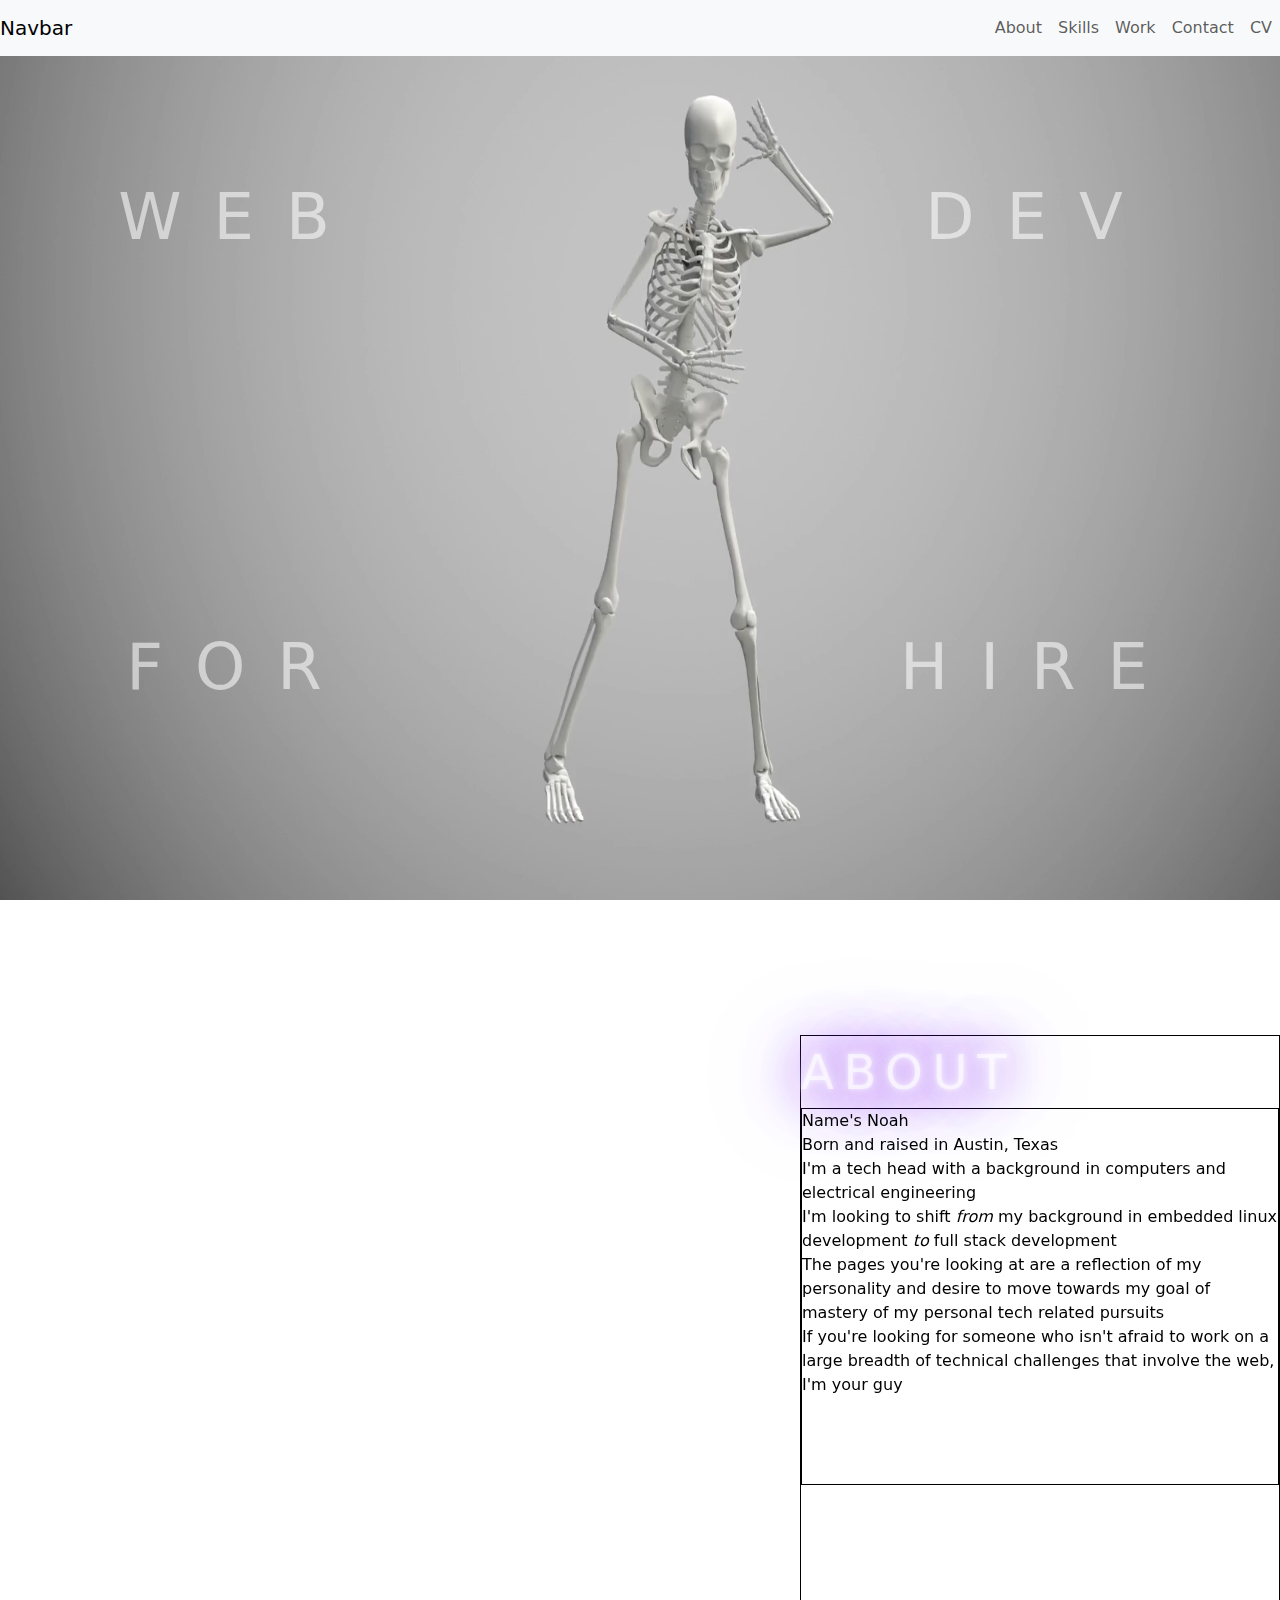
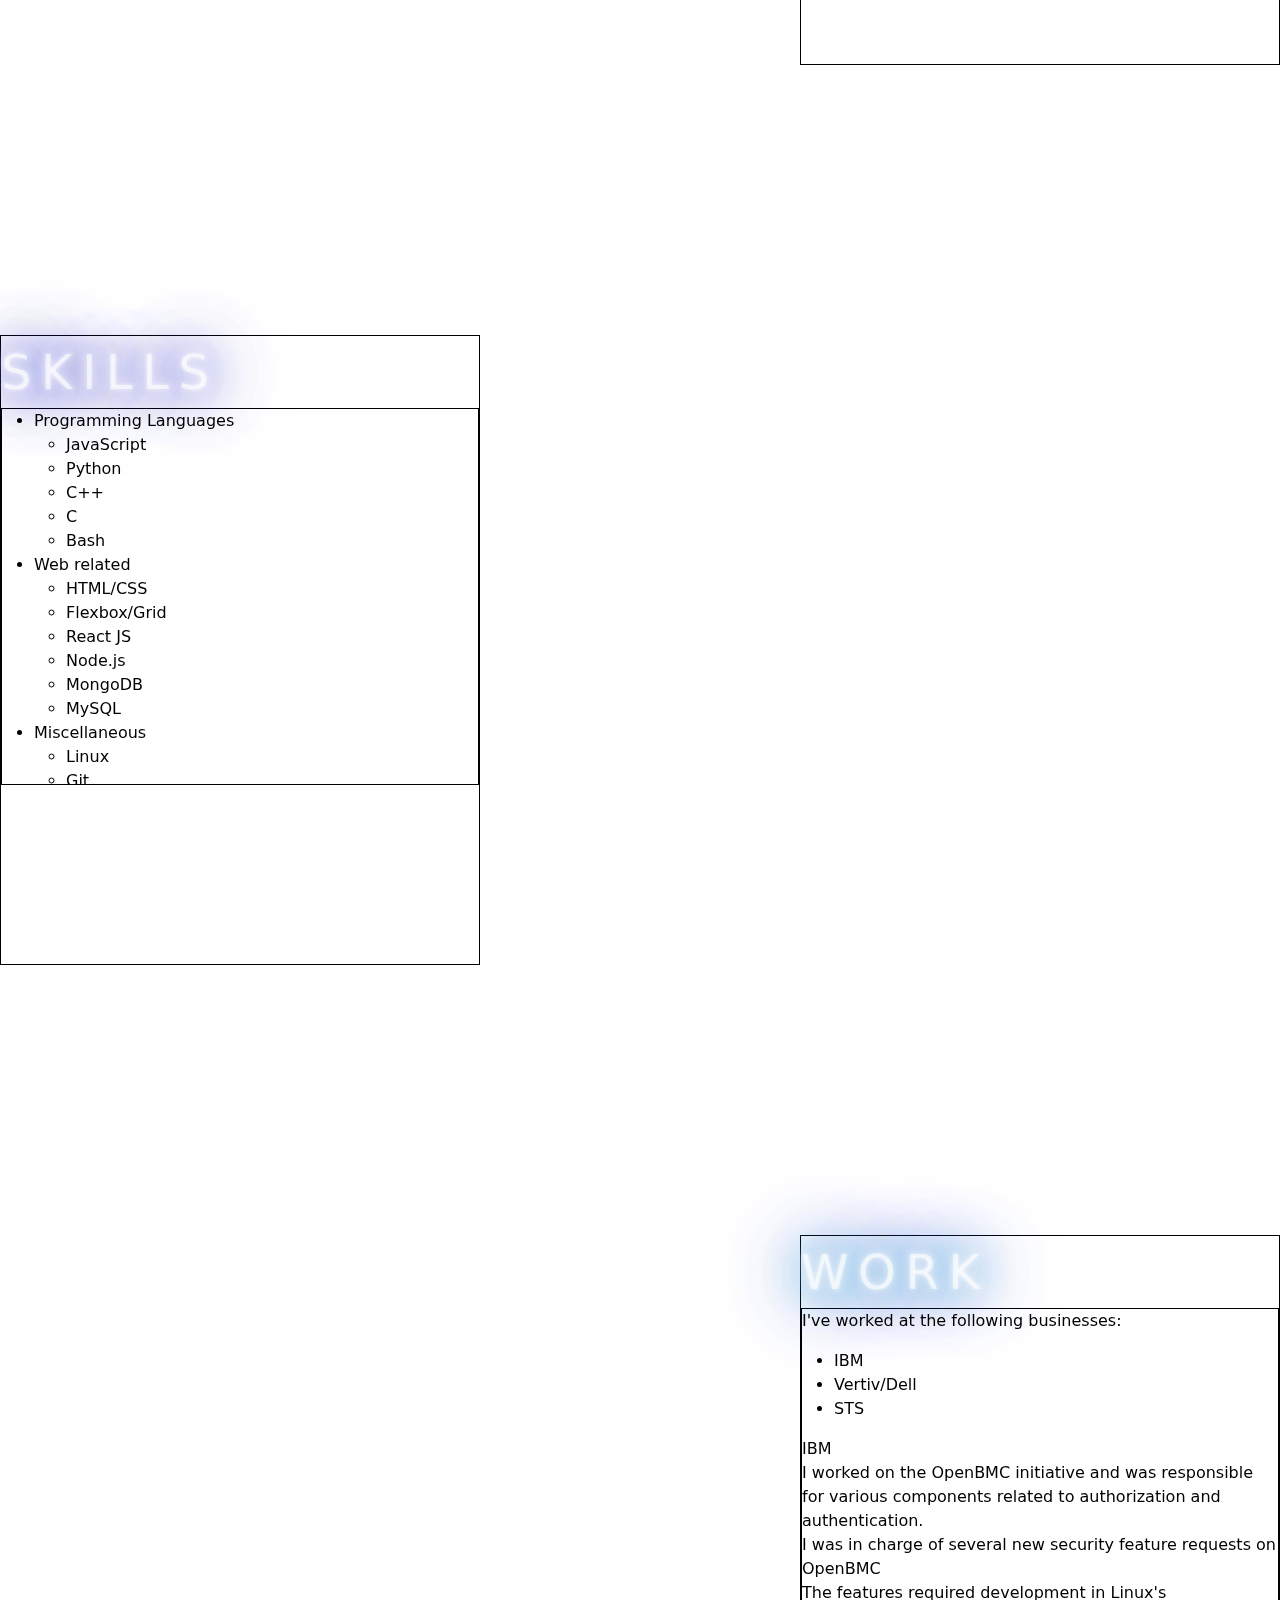
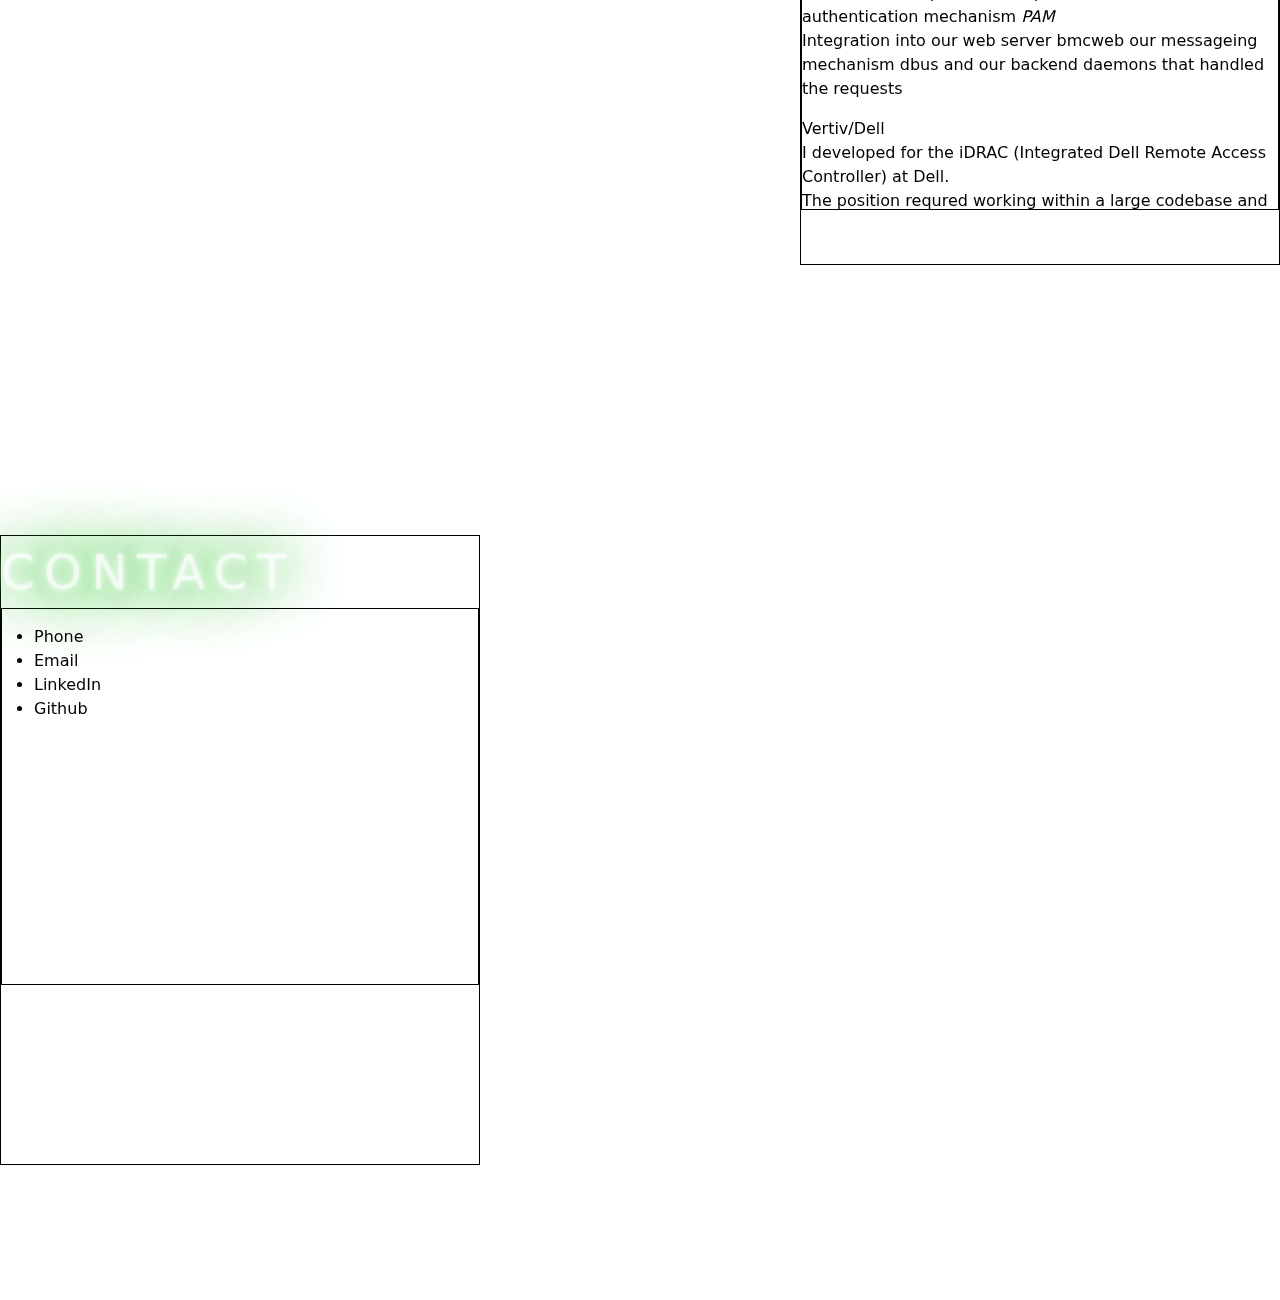
==== portfolio2.html @ 37b70981 "wip" ====
<!DOCTYPE html>
<html lang="en">
<head>
    <meta charset="UTF-8">
    <meta http-equiv="X-UA-Compatible" content="IE=edge">
    <meta name="viewport" content="width=device-width, initial-scale=1.0">
    <link rel="stylesheet" href="styleSkelly.css">
    <title>Document</title>
    <link href="https://cdn.jsdelivr.net/npm/bootstrap@5.2.3/dist/css/bootstrap.min.css" rel="stylesheet">
    <script src="https://cdn.jsdelivr.net/npm/bootstrap@5.2.3/dist/js/bootstrap.bundle.min.js"></script>
</head>
<body>
    <div class="navcontainer">
        <nav class="navbar navbar-expand-lg navbar-light bg-light">
            <a class="navbar-brand" href="#">Navbar</a>
            <button class="navbar-toggler" type="button" data-toggle="collapse" data-target="#navbarNav" aria-controls="navbarNav" aria-expanded="false" aria-label="Toggle navigation">
              <span class="navbar-toggler-icon"></span>
            </button>
            <div class="collapse navbar-collapse" id="navbarNav">
              <ul class="navbar-nav ms-auto">
                <li class="nav-item active">
                  <a class="nav-link" href="#">About</a>
                </li>
                <li class="nav-item">
                  <a class="nav-link" href="#">Skills</a>
                </li>
                <li class="nav-item">
                  <a class="nav-link" href="#">Work</a>
                </li>
                <li class="nav-item">
                  <a class="nav-link" href="#">Contact</a>
                </li>
                <li class="nav-item">
                  <a class="nav-link" href="#">CV</a>
                </li>
              </ul>
            </div>
          </nav>
    </div>
    <p id="web">WEB</p>
    <p id="developer">DEV</p>
    <p id="for">FOR</p>
    <p id="hire">HIRE</p>
    <div class="about">
      <div class="aboutHeader">ABOUT</div>
      <div class="aboutDescription">
        <p>Name's Noah <br>
          Born and raised in Austin, Texas <br>
          I'm a tech head with a background in computers and electrical engineering <br>
          I'm looking to shift <em>from</em> my background in embedded linux development <em>to</em> full stack development <br>
          The pages you're looking at are a reflection of my personality and desire to move towards my goal of mastery of my personal tech related pursuits <br>
          If you're looking for someone who isn't afraid to work on a large breadth of technical challenges that involve the web, I'm your guy
        </p>
      </div>
    </div>
    <div class="skills">
      <div class="skillsHeader">SKILLS</div>
      <div class="skillsDescription">
       <ul>
        <li>Programming Languages
          <ul>
            <li>
              JavaScript
            </li>
            <li>
              Python
            </li>
            <li>
              C++
            </li>
            <li>
              C
            </li>
            <li>
              Bash
            </li>
          </ul>
        </li>
        <li>Web related
          <ul>
            <li>HTML/CSS</li>
            <li>Flexbox/Grid</li>
            <li>React JS</li>
            <li>Node.js</li>
            <li>MongoDB</li>
            <li>MySQL</li>
          </ul>
        </li>
        <li>Miscellaneous
          <ul>
            <li>Linux</li>
            <li>Git</li>
            <li>Docker</li>
            <li>Jira</li>
          </ul>
        </li>
       </ul>
      </div>
    </div>
    <div class="work">
      <div class="workHeader">WORK</div>
      <div class="workDescription">
        <p>I've worked at the following businesses:
          <ul>
            <li>IBM</li>
            <li>Vertiv/Dell</li>
            <li>STS</li>
          </ul>
          <div>
            <header>IBM</header>
            <p>I worked on the OpenBMC initiative and was responsible for various components related
              to authorization and authentication. <br>
              I was in charge of several new security feature requests on OpenBMC <br>
              The features required development in Linux's authentication mechanism <em>PAM</em> <br>
              Integration into our web server bmcweb our messageing mechanism dbus and our backend daemons that handled the requests <br>
            </p>
          </div>
          <div>
            <header>Vertiv/Dell</header>
            <p>I developed for the iDRAC (Integrated Dell Remote Access Controller) at Dell. <br>
              The position requred working within a large codebase and developing for feature requests and analyzing issues and developing bug fixes. <br>
              The iDRAC project built ontop of Linux and gave me the sturdy foundation of knowledge about application development on Linux. <br>
              I took ownership of our authentication solutions where I'd work on feature development and bug fixes related authentication along with general bug fixes.
            </p>
          </div>
          <div>
            <header>STS (Streamline Technical Services)</header>
            <p>Worked as a process engineer who worked independently to diagnose and repair Contol Modules for EqualLogic enterprise storage solutions. <br>
              Analyzed digital schematics, printed circuit board Gerber files, and datasheets
              Reprogrammed proms and CM flash devices for CM recovery
              Gathered part schematics, organized replacement part ordering/procurement, 
              Wrote documentation on diagnostic and repair procedures to assist technologists. 
            </p>
          </div>
        </p>
      </div>
    </div>
    <div class="contact">
      <div class="contactHeader">CONTACT</div>
      <div class="contactDescription">
        <p>
          <ul>
            <li>Phone</li>
            <li>Email</li>
            <li>LinkedIn</li>
            <li>Github</li>
          </ul>
        </p>
      </div>
    </div>
    <video autoplay loop muted id="skelly">
        <source src="skeleton.mp4" type="video/mp4">
      Your browser does not support the video tag.
      </video> 
</body>
<script>
    let vid = document.querySelector('video')
    console.log(vid)
    vid.setAttribute('height', '100%');
    vid.setAttribute('width', '100%');
    vid.playbackRate = 1
</script>
</html>
---- styleSkelly.css ----
*{
    margin: 0;
    padding: 0;
}

#skelly{
    position: fixed;
    object-fit: fill;
    z-index: -1;
    right: 0;
    bottom: 0;
}
body{
    display: grid;
    grid-template-columns: 3fr 2fr 3fr;
    grid-template-rows: 0 repeat(10, 50vh);;
}
/*grid-area: <row-start> / <column-start> / <row-end> / <column-end>;*/
.navcontainer{
    /*grid-area: 1 / 1 / 2 / 4;*/
    position: fixed;
    width: 100%;
}

@keyframes flicker {  
    0%, 18%, 22%, 25%, 53%, 57%, 100% {
        text-shadow:
        0 0 4px #ffffff8f,
        0 0 11px #ffffff8f,
        0 0 19px #ffffff8f,
        0 0 40px #E216D2,
        0 0 80px #E216D2,
        0 0 90px #E216D2,
        0 0 100px #E216D2;    
    }
    
    20%, 24%, 55% {        
        text-shadow: none;
    }    
  }
  
#web, #developer, #for, #hire{
    font-size: 4em;
    color: #ffffff8f;
    animation: flicker 2.5s infinite alternate;
    letter-spacing: .5em;
}


#web{
    grid-area: 2 / 1 / 3 / 2;
    align-self: center;
    justify-self: center;
}
#developer{
    grid-area: 2 / 3 / 3 / 4;
    align-self: center;
    justify-self: center;
}
#for{
    grid-area: 3 / 1 / 4 / 2;
    align-self: center;
    justify-self: center;
}
#hire{
    grid-area: 3 / 3 / 4 / 4;
    align-self: center;
    justify-self: center;
}
.about{
    grid-area: 4 / 3 / 6 / 4;
    align-self: center;
    justify-self: center;
    border: black 1px solid;
    width: 100%;
    height: 70%;
}
.aboutHeader{
    font-size: 3em;
    color: #ffffff8f;
    text-shadow:
        0 0 4px #ffffff8f,
        0 0 11px #ffffff8f,
        0 0 19px #ffffff8f,
        0 0 40px #9048E7,
        0 0 80px #9048E7,
        0 0 90px #9048E7,
        0 0 100px #9048E7;    
    letter-spacing: .2em;
}
.aboutDescription{
    border: black 1px solid;
    /*background-color: #BBB8C0;*/
    height: 60%;
    overflow: hidden;
    color: black;
}

.skills{
    grid-area: 6 / 1 / 8 / 2;
    align-self: center;
    justify-self: center;
    border: black 1px solid;
    width: 100%;
    height: 70%;
}
.skillsHeader{
    font-size: 3em;
    color: #ffffff8f;
    text-shadow:
        0 0 4px #ffffff8f,
        0 0 11px #ffffff8f,
        0 0 19px #ffffff8f,
        0 0 40px #0024BA,
        0 0 80px #0024BA,
        0 0 90px #0024BA,
        0 0 100px #0024BA;    
    letter-spacing: .2em;
}
.skillsDescription{
    border: black 1px solid;
    /*background-color: #BBB8C0;*/
    height: 60%;
    overflow: hidden;
    color: black;
}
.work{
    grid-area: 8 / 3 / 10 / 4;
    align-self: center;
    justify-self: center;
    border: black 1px solid;
    width: 100%;
    height: 70%;
}
.workHeader{
    font-size: 3em;
    color: #ffffff8f;
    text-shadow:
        0 0 4px #ffffff8f,
        0 0 11px #ffffff8f,
        0 0 19px #ffffff8f,
        0 0 40px #007AC7,
        0 0 80px #007AC7,
        0 0 90px #007AC7,
        0 0 100px #007AC7;    
    letter-spacing: .2em;
}
.workDescription{
    border: black 1px solid;
    /*background-color: #BBB8C0;*/
    height: 80%;
    overflow: hidden;
    color: black;
}

.contact{
    grid-area: 10 / 1 / 12 / 2;
    align-self: center;
    justify-self: center;
    border: black 1px solid;
    width: 100%;
    height: 70%;
}
.contactHeader{
    font-size: 3em;
    color: #ffffff8f;
    text-shadow:
        0 0 4px #ffffff8f,
        0 0 11px #ffffff8f,
        0 0 19px #ffffff8f,
        0 0 40px #01B700,
        0 0 80px #01B700,
        0 0 90px #01B700,
        0 0 100px #01B700;    
    letter-spacing: .2em;
}
.contactDescription{
    border: black 1px solid;
    /*background-color: #BBB8C0;*/
    height: 60%;
    overflow: hidden;
    color: black;
}
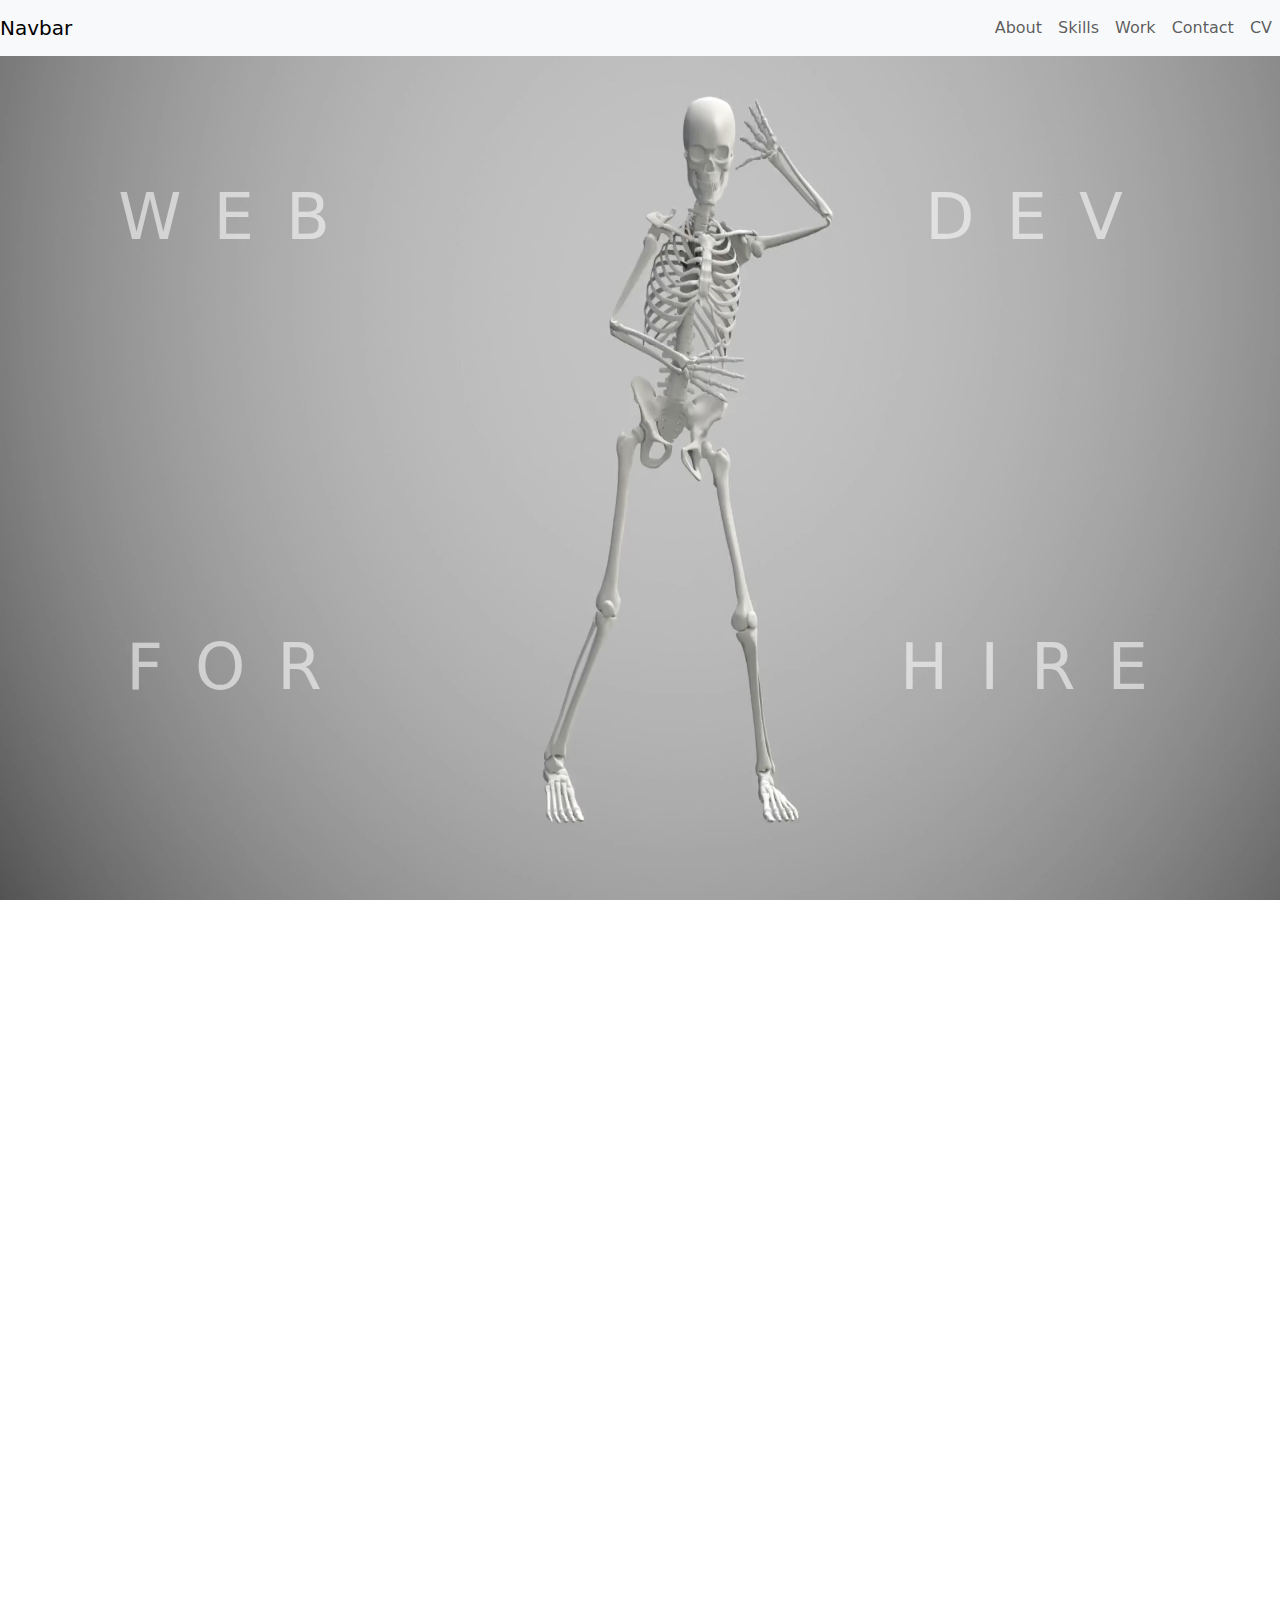
==== commit e7ff7857: "improvement" ====
--- a/portfolio2.html
+++ b/portfolio2.html
@@ -8,6 +8,7 @@
     <title>Document</title>
     <link href="https://cdn.jsdelivr.net/npm/bootstrap@5.2.3/dist/css/bootstrap.min.css" rel="stylesheet">
     <script src="https://cdn.jsdelivr.net/npm/bootstrap@5.2.3/dist/js/bootstrap.bundle.min.js"></script>
+    <script src="skelly.js" defer></script>
 </head>
 <body>
     <div class="navcontainer">
--- a/styleSkelly.css
+++ b/styleSkelly.css
@@ -13,7 +13,8 @@
 body{
     display: grid;
     grid-template-columns: 3fr 2fr 3fr;
-    grid-template-rows: 0 repeat(10, 50vh);;
+    grid-template-rows: 0 repeat(10, 50vh);
+    background-color: #BBBBBB;
 }
 /*grid-area: <row-start> / <column-start> / <row-end> / <column-end>;*/
 .navcontainer{
@@ -23,7 +24,7 @@
 }
 
 @keyframes flicker {  
-    0%, 18%, 22%, 25%, 53%, 57%, 100% {
+    100% {
         text-shadow:
         0 0 4px #ffffff8f,
         0 0 11px #ffffff8f,
@@ -33,16 +34,39 @@
         0 0 90px #E216D2,
         0 0 100px #E216D2;    
     }
-    
-    20%, 24%, 55% {        
-        text-shadow: none;
-    }    
-  }
+}
   
-#web, #developer, #for, #hire{
-    font-size: 4em;
-    color: #ffffff8f;
-    animation: flicker 2.5s infinite alternate;
+@keyframes fadeIn {
+    0% { opacity: 0; }
+    100% { opacity: 1; }
+}
+
+#web{
+    font-size: 4em;
+    color: #ffffff8f;
+    animation: flicker 1.5s infinite alternate;
+    letter-spacing: .5em;
+
+}
+
+#developer{
+    font-size: 4em;
+    color: #ffffff8f;
+    animation: flicker 1.5s infinite alternate .3s;
+    letter-spacing: .5em;
+}
+
+#for{
+    font-size: 4em;
+    color: #ffffff8f;
+    animation: flicker 1.5s infinite alternate .6s;
+    letter-spacing: .5em;
+}
+
+#hire{
+    font-size: 4em;
+    color: #ffffff8f;
+    animation: flicker 1.5s infinite alternate .9s;
     letter-spacing: .5em;
 }
 
@@ -67,6 +91,12 @@
     align-self: center;
     justify-self: center;
 }
+
+.show{
+    animation: fadeIn 2s;
+    visibility: visible !important;
+
+}
 .about{
     grid-area: 4 / 3 / 6 / 4;
     align-self: center;
@@ -74,6 +104,7 @@
     border: black 1px solid;
     width: 100%;
     height: 70%;
+    visibility: hidden;
 }
 .aboutHeader{
     font-size: 3em;
@@ -103,6 +134,7 @@
     border: black 1px solid;
     width: 100%;
     height: 70%;
+    visibility: hidden;
 }
 .skillsHeader{
     font-size: 3em;
@@ -131,6 +163,7 @@
     border: black 1px solid;
     width: 100%;
     height: 70%;
+    visibility: hidden;
 }
 .workHeader{
     font-size: 3em;
@@ -160,6 +193,7 @@
     border: black 1px solid;
     width: 100%;
     height: 70%;
+    visibility: hidden;
 }
 .contactHeader{
     font-size: 3em;
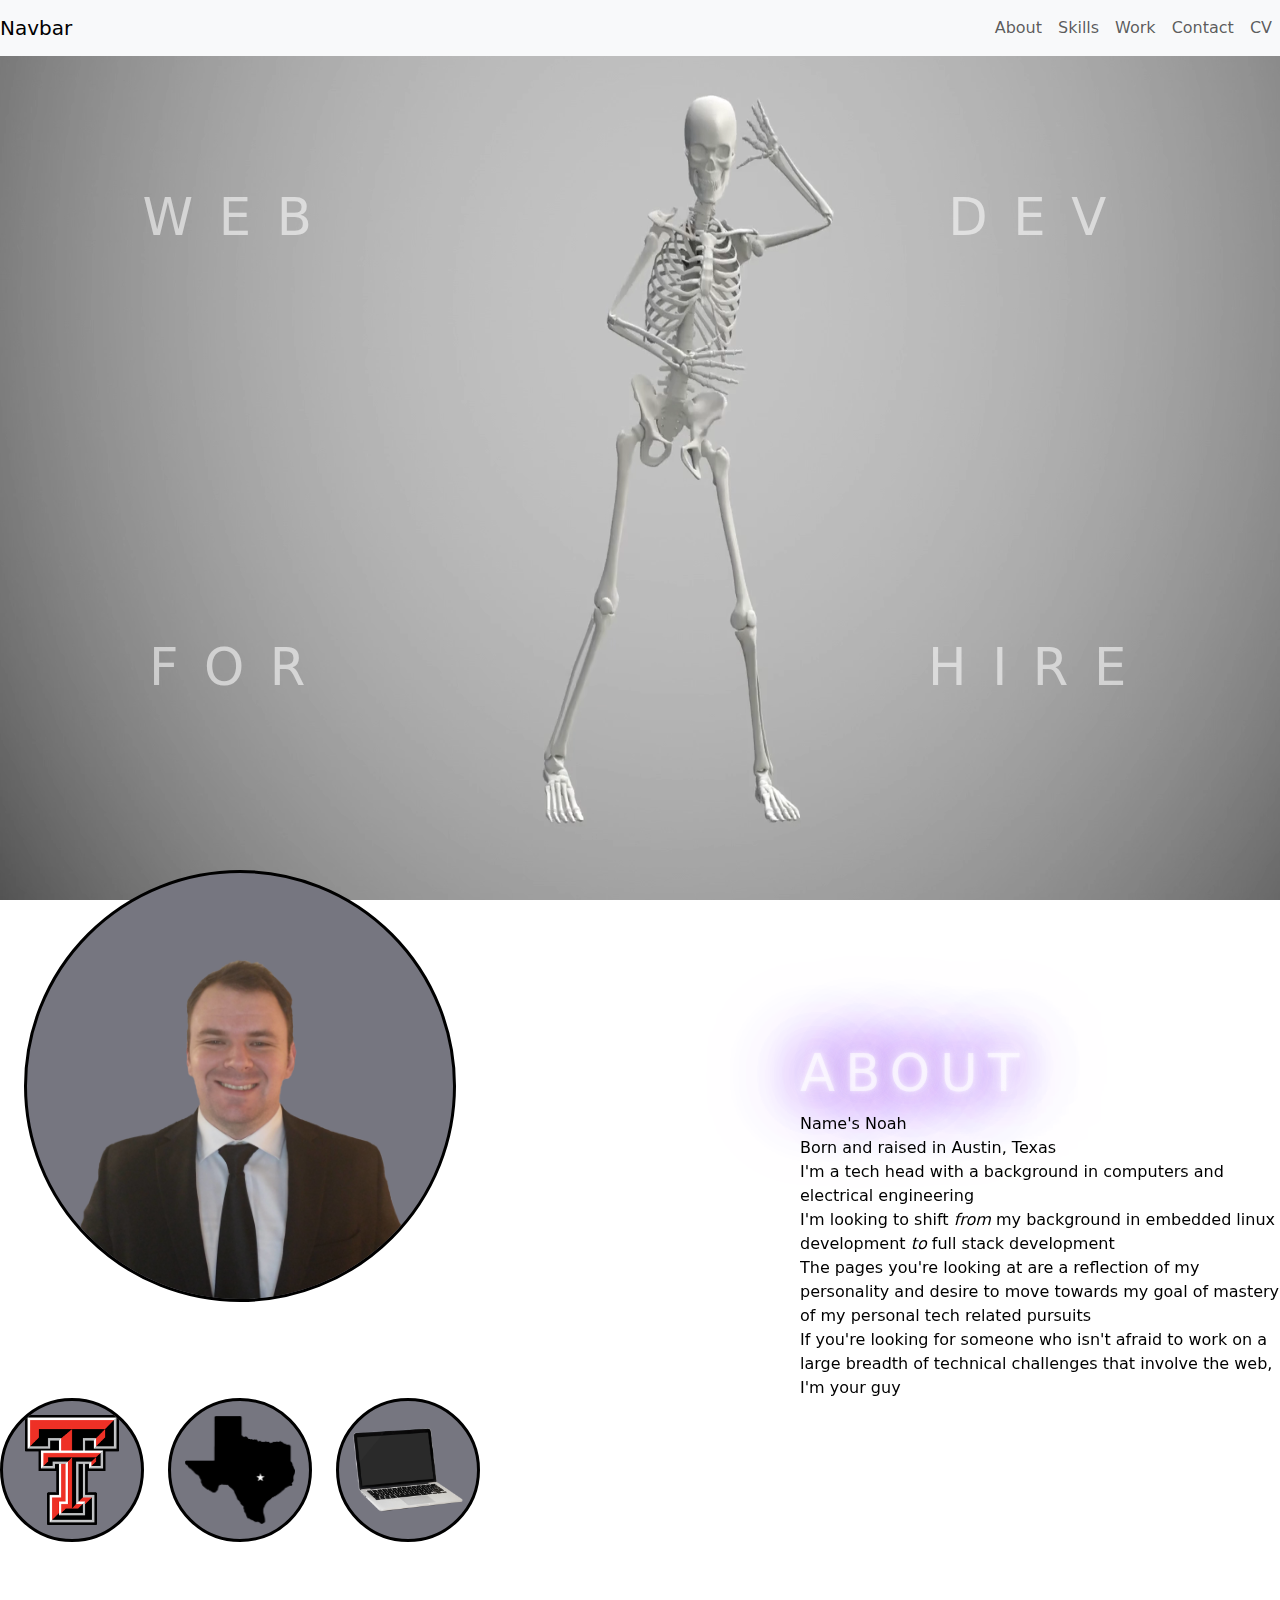
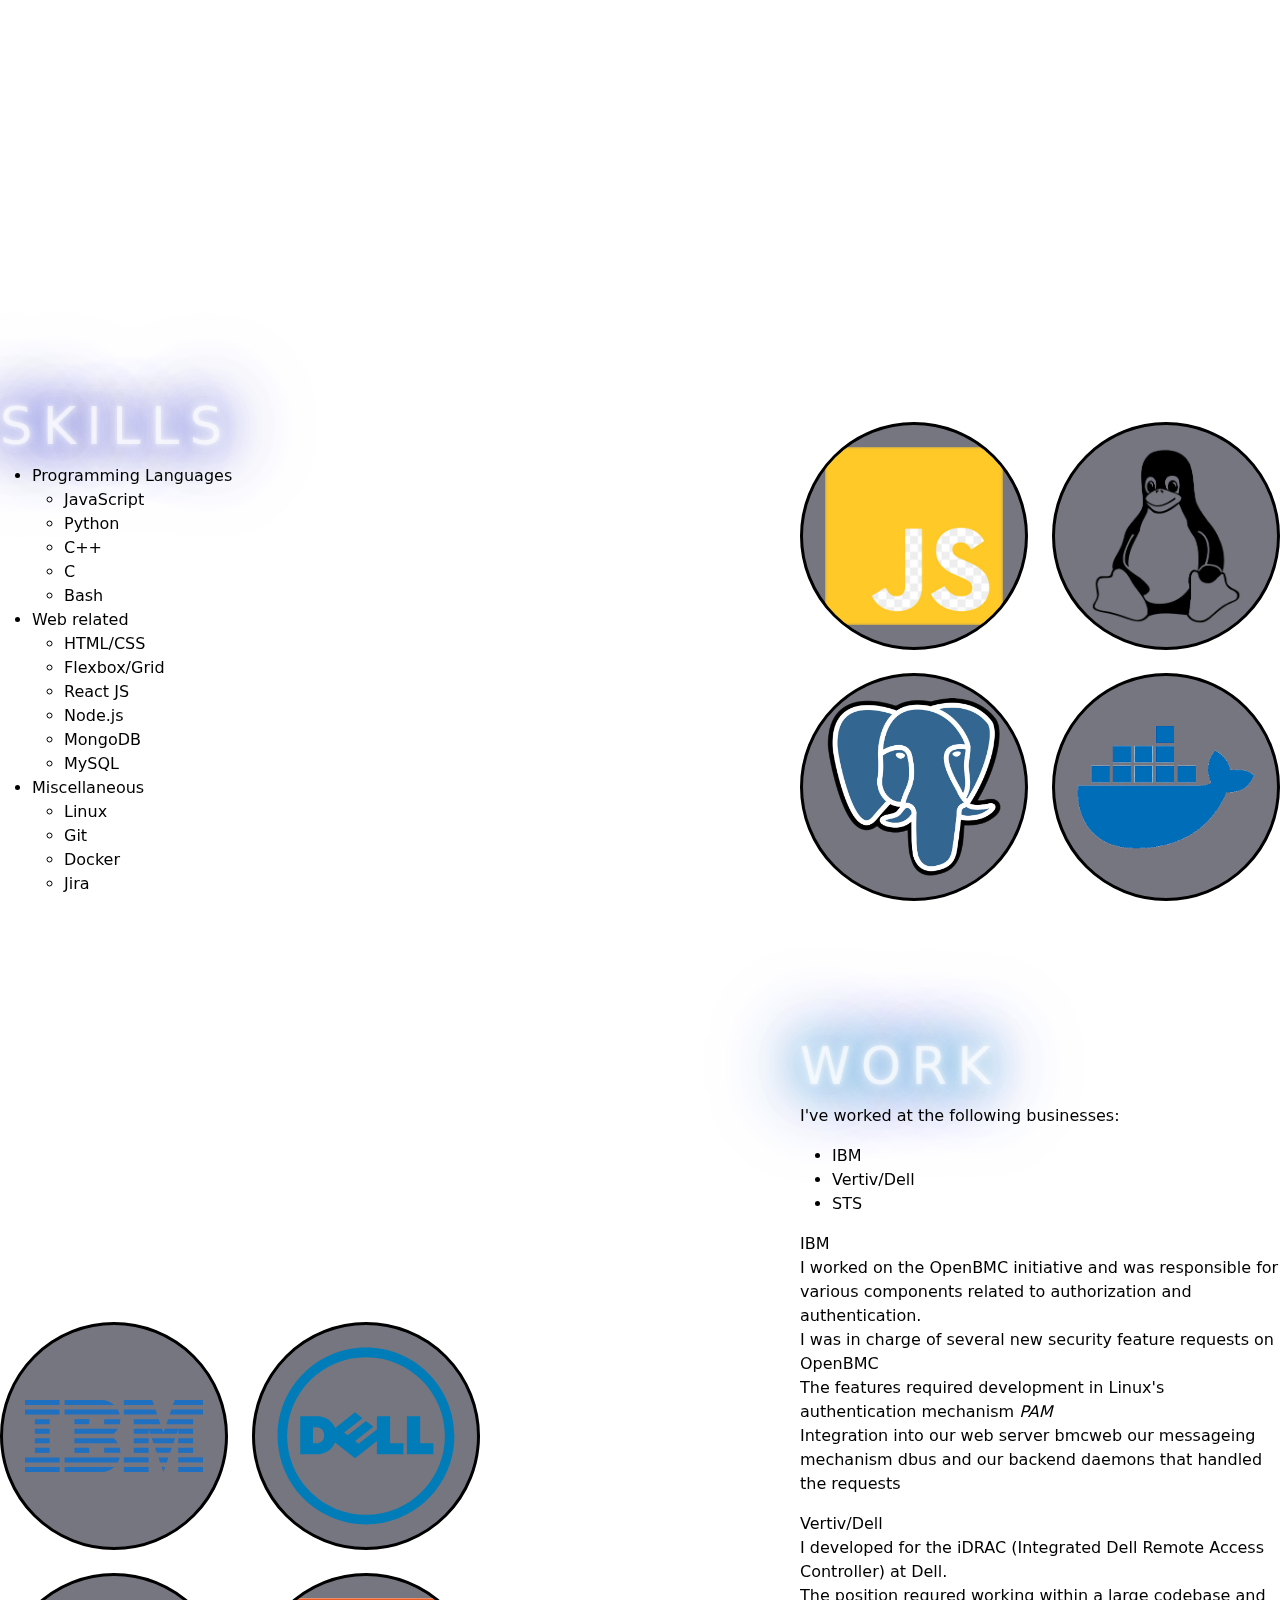
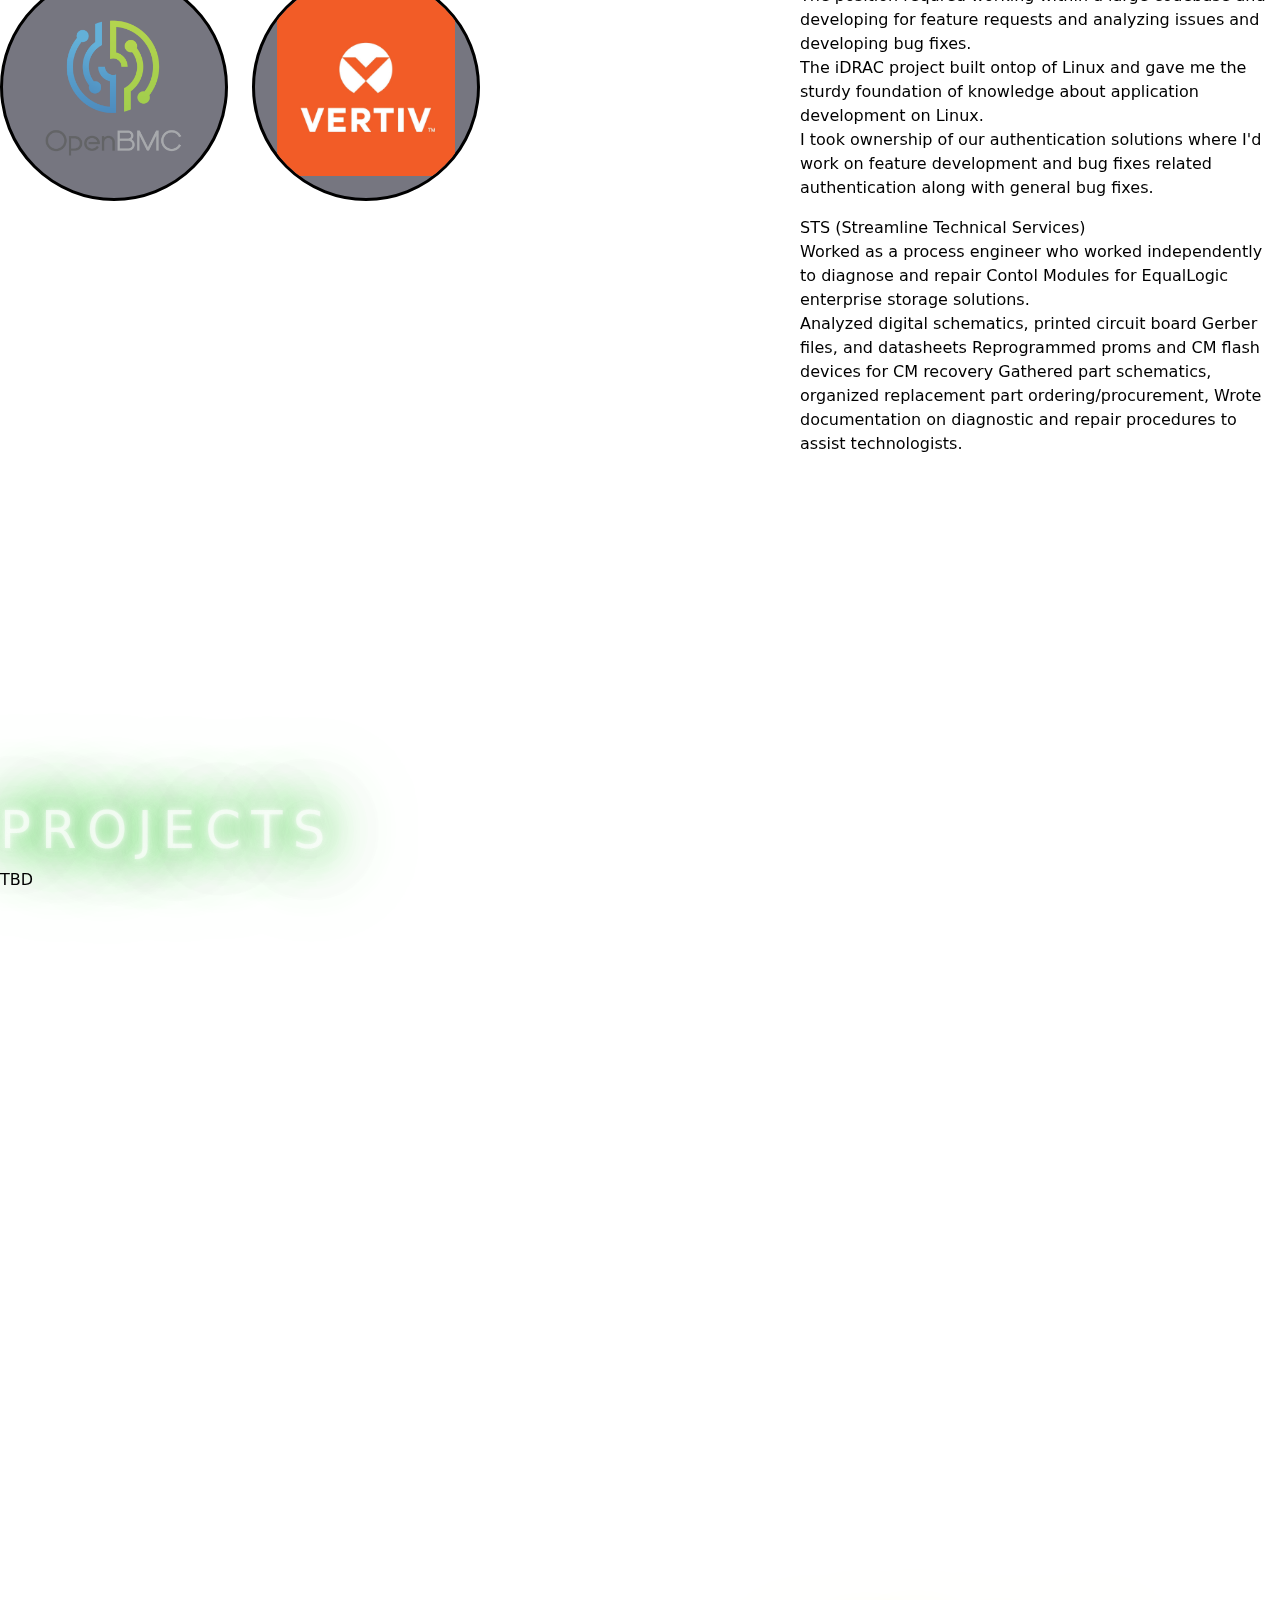
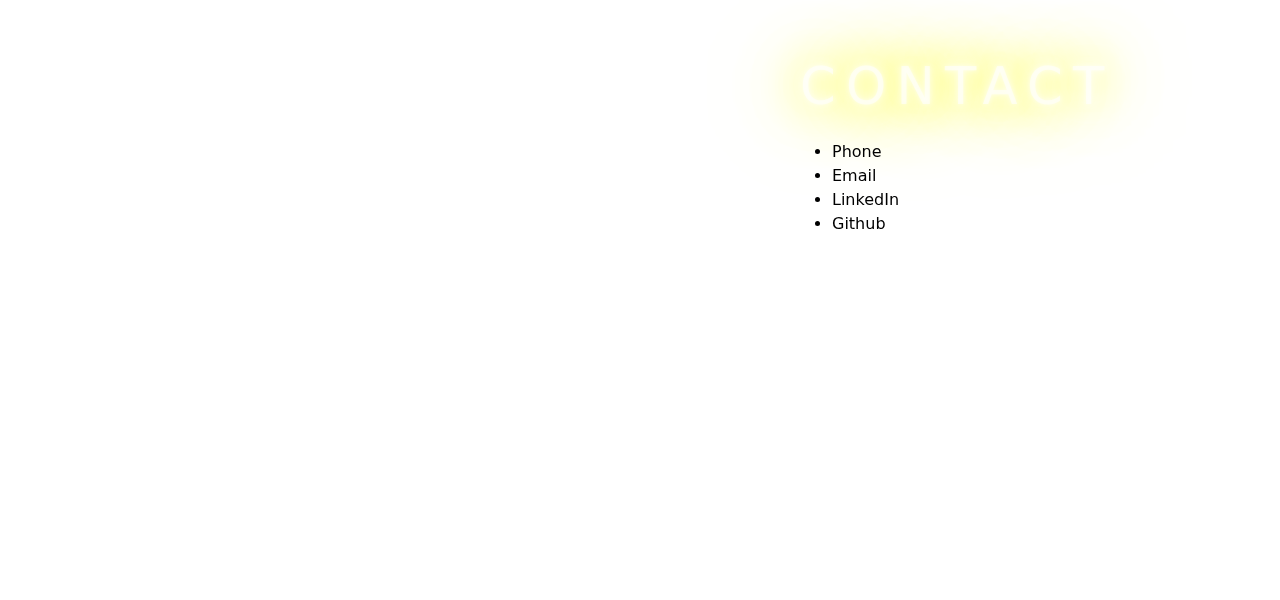
==== commit 68c8489f: "wip" ====
--- a/portfolio2.html
+++ b/portfolio2.html
@@ -43,7 +43,7 @@
     <p id="for">FOR</p>
     <p id="hire">HIRE</p>
     <div class="about">
-      <div class="aboutHeader">ABOUT</div>
+      <div class="aboutHeader header">ABOUT</div>
       <div class="aboutDescription">
         <p>Name's Noah <br>
           Born and raised in Austin, Texas <br>
@@ -54,8 +54,14 @@
         </p>
       </div>
     </div>
+    <div class="aboutSupport">
+      <img class="image profilePic" src="assets/images/noahbrewersquareimage.png" alt="profile pic">
+      <img class="image techLogo" src="assets/images/techlogo.png" alt="tech logo">
+      <img class="image texas" src="assets/images/austintexas.png" alt="austin texas">
+      <img class="image" src="assets/images/laptop.png" alt="tech logo">
+    </div>
     <div class="skills">
-      <div class="skillsHeader">SKILLS</div>
+      <div class="skillsHeader header">SKILLS</div>
       <div class="skillsDescription">
        <ul>
         <li>Programming Languages
@@ -98,8 +104,14 @@
        </ul>
       </div>
     </div>
+    <div class="skillsSupport">
+      <img class="image" src="assets/images/javascript.png" alt="tech logo">
+      <img class="image" src="assets/images/linuxtux.png" alt="tech logo">
+      <img class="image" src="assets/images/postgresql.png" alt="tech logo">
+      <img class="image" src="assets/images/docker.png" alt="tech logo">
+    </div>
     <div class="work">
-      <div class="workHeader">WORK</div>
+      <div class="workHeader header">WORK</div>
       <div class="workDescription">
         <p>I've worked at the following businesses:
           <ul>
@@ -136,8 +148,23 @@
         </p>
       </div>
     </div>
+    <div class="workSupport">
+      <img class="image" src="assets/images/IBM_logo.svg" width="100px" height="100px" >
+      <img class="image" src="assets/images/Dell_Logo.svg" width="100px" height="100px" >
+      <img class="image" src="assets/images/OpenBMC_logo.png" alt="tech logo">
+      <img class="image" src="assets/images/vertiv.png" alt="tech logo">
+    </div>
+
+    <div class="projects">
+      <div class="projectsHeader header">PROJECTS</div>
+      <div class="projectsDescription">
+        <p>
+          TBD
+        </p>
+      </div>
+    </div>
     <div class="contact">
-      <div class="contactHeader">CONTACT</div>
+      <div class="contactHeader header">CONTACT</div>
       <div class="contactDescription">
         <p>
           <ul>
@@ -150,7 +177,7 @@
       </div>
     </div>
     <video autoplay loop muted id="skelly">
-        <source src="skeleton.mp4" type="video/mp4">
+        <source src="assets/skeleton.mp4" type="video/mp4">
       Your browser does not support the video tag.
       </video> 
 </body>
--- a/styleSkelly.css
+++ b/styleSkelly.css
@@ -13,7 +13,7 @@
 body{
     display: grid;
     grid-template-columns: 3fr 2fr 3fr;
-    grid-template-rows: 0 repeat(10, 50vh);
+    grid-template-rows: 0 repeat(12, 50vh);
     background-color: #BBBBBB;
 }
 /*grid-area: <row-start> / <column-start> / <row-end> / <column-end>;*/
@@ -21,6 +21,7 @@
     /*grid-area: 1 / 1 / 2 / 4;*/
     position: fixed;
     width: 100%;
+    z-index: 5;
 }
 
 @keyframes flicker {  
@@ -40,9 +41,14 @@
     0% { opacity: 0; }
     100% { opacity: 1; }
 }
+@keyframes fadeOut {
+    0% { opacity: 1; }
+    100% { opacity: 0; }
+}
+
 
 #web{
-    font-size: 4em;
+    font-size:4vw;
     color: #ffffff8f;
     animation: flicker 1.5s infinite alternate;
     letter-spacing: .5em;
@@ -50,21 +56,21 @@
 }
 
 #developer{
-    font-size: 4em;
+    font-size:4vw;
     color: #ffffff8f;
     animation: flicker 1.5s infinite alternate .3s;
     letter-spacing: .5em;
 }
 
 #for{
-    font-size: 4em;
+    font-size:4vw;
     color: #ffffff8f;
     animation: flicker 1.5s infinite alternate .6s;
     letter-spacing: .5em;
 }
 
 #hire{
-    font-size: 4em;
+    font-size:4vw;
     color: #ffffff8f;
     animation: flicker 1.5s infinite alternate .9s;
     letter-spacing: .5em;
@@ -95,19 +101,24 @@
 .show{
     animation: fadeIn 2s;
     visibility: visible !important;
-
+}
+.hide{
+    visibility: visible !important;
+    animation: fadeOut 1s forwards;
 }
 .about{
     grid-area: 4 / 3 / 6 / 4;
     align-self: center;
     justify-self: center;
-    border: black 1px solid;
     width: 100%;
     height: 70%;
     visibility: hidden;
 }
+.header{
+    font-size:4vw;
+}
 .aboutHeader{
-    font-size: 3em;
+    
     color: #ffffff8f;
     text-shadow:
         0 0 4px #ffffff8f,
@@ -120,24 +131,48 @@
     letter-spacing: .2em;
 }
 .aboutDescription{
-    border: black 1px solid;
     /*background-color: #BBB8C0;*/
     height: 60%;
     overflow: hidden;
     color: black;
 }
 
+.aboutSupport{
+    grid-area: 4 / 1 / 6 / 2;
+    align-self: center;
+    justify-self: center;
+    width: 100%;
+    visibility: hidden;
+    display: grid;
+    grid-template-columns: 1fr 1fr 1fr;
+    grid-template-rows: 1fr 1fr;
+    row-gap: 10%;
+    column-gap: 5%;
+}
+.picBackground.picBackground0{
+    grid-area: 1 / 1 / 2 / 4;
+    justify-self: center;
+    align-self: center;
+    aspect-ratio : 1 / 1;
+    height: 100%;
+    width: auto;
+    max-width: initial;
+}
+.image.profilePic{
+    margin-top: 20%;
+    
+}
+.aboutSupport, .picBackground{
+    justify-self: center;
+}
 .skills{
     grid-area: 6 / 1 / 8 / 2;
     align-self: center;
     justify-self: center;
-    border: black 1px solid;
-    width: 100%;
-    height: 70%;
+    width: 100%;
     visibility: hidden;
 }
 .skillsHeader{
-    font-size: 3em;
     color: #ffffff8f;
     text-shadow:
         0 0 4px #ffffff8f,
@@ -150,23 +185,31 @@
     letter-spacing: .2em;
 }
 .skillsDescription{
-    border: black 1px solid;
     /*background-color: #BBB8C0;*/
     height: 60%;
     overflow: hidden;
     color: black;
+}
+.skillsSupport{
+    grid-area: 6 / 3 / 8 / 4;
+    align-self: center;
+    justify-self: center;
+    width: 100%;
+    visibility: hidden;
+    display: grid;
+    grid-template-columns: repeat(2, 1fr);
+    row-gap: 10%;
+    column-gap: 5%;
+
 }
 .work{
     grid-area: 8 / 3 / 10 / 4;
     align-self: center;
     justify-self: center;
-    border: black 1px solid;
-    width: 100%;
-    height: 70%;
+    width: 100%;
     visibility: hidden;
 }
 .workHeader{
-    font-size: 3em;
     color: #ffffff8f;
     text-shadow:
         0 0 4px #ffffff8f,
@@ -179,24 +222,32 @@
     letter-spacing: .2em;
 }
 .workDescription{
-    border: black 1px solid;
     /*background-color: #BBB8C0;*/
     height: 80%;
     overflow: hidden;
     color: black;
 }
-
-.contact{
+.workSupport{
+    grid-area: 8 / 1 / 10 / 2;
+    align-self: center;
+    justify-self: center;
+    width: 100%;
+    visibility: hidden;
+    display: grid;
+    grid-template-columns: repeat(2, 1fr);
+    row-gap: 10%;
+    column-gap: 5%;
+
+}
+
+.projects{
     grid-area: 10 / 1 / 12 / 2;
     align-self: center;
     justify-self: center;
-    border: black 1px solid;
-    width: 100%;
-    height: 70%;
-    visibility: hidden;
-}
-.contactHeader{
-    font-size: 3em;
+    width: 100%;
+    visibility: hidden;
+}
+.projectsHeader{
     color: #ffffff8f;
     text-shadow:
         0 0 4px #ffffff8f,
@@ -208,10 +259,65 @@
         0 0 100px #01B700;    
     letter-spacing: .2em;
 }
+.projectsDescription{
+    /*background-color: #BBB8C0;*/
+    height: 60%;
+    overflow: hidden;
+    color: black;
+}
+
+.contact{
+    grid-area: 12 / 3 / 14 / 4;
+    align-self: center;
+    justify-self: center;
+    width: 100%;
+    visibility: hidden;
+}
+.contactHeader{
+    color: #ffffff8f;
+    text-shadow:
+        0 0 4px #ffffff8f,
+        0 0 11px #ffffff8f,
+        0 0 19px #ffffff8f,
+        0 0 40px #FFFA00,
+        0 0 80px #FFFA00,
+        0 0 90px #FFFA00,
+        0 0 100px #FFFA00;    
+    letter-spacing: .2em;
+}
 .contactDescription{
-    border: black 1px solid;
     /*background-color: #BBB8C0;*/
     height: 60%;
     overflow: hidden;
     color: black;
+}
+
+.image{
+    width: auto;
+    height: auto;
+    max-width: 80%;
+    max-height: 80%;
+    margin: auto;
+    display: block;
+}
+
+
+.picBackground{
+/*    width: auto;
+    height: auto;*/
+    /*width: 80%;*/
+    /*max-height: 80%;*/
+    aspect-ratio : 1 / 1;
+    width: 100%;
+    background-color: #767680;;
+    border-radius: 50%;
+    display: grid;
+    justify-items: center;
+    align-items: center;
+    overflow: hidden;
+    object-fit: contain;
+    border: black 3px solid;
+    align-self: start;
+    justify-self: center;
+    max-width: 300px;
 }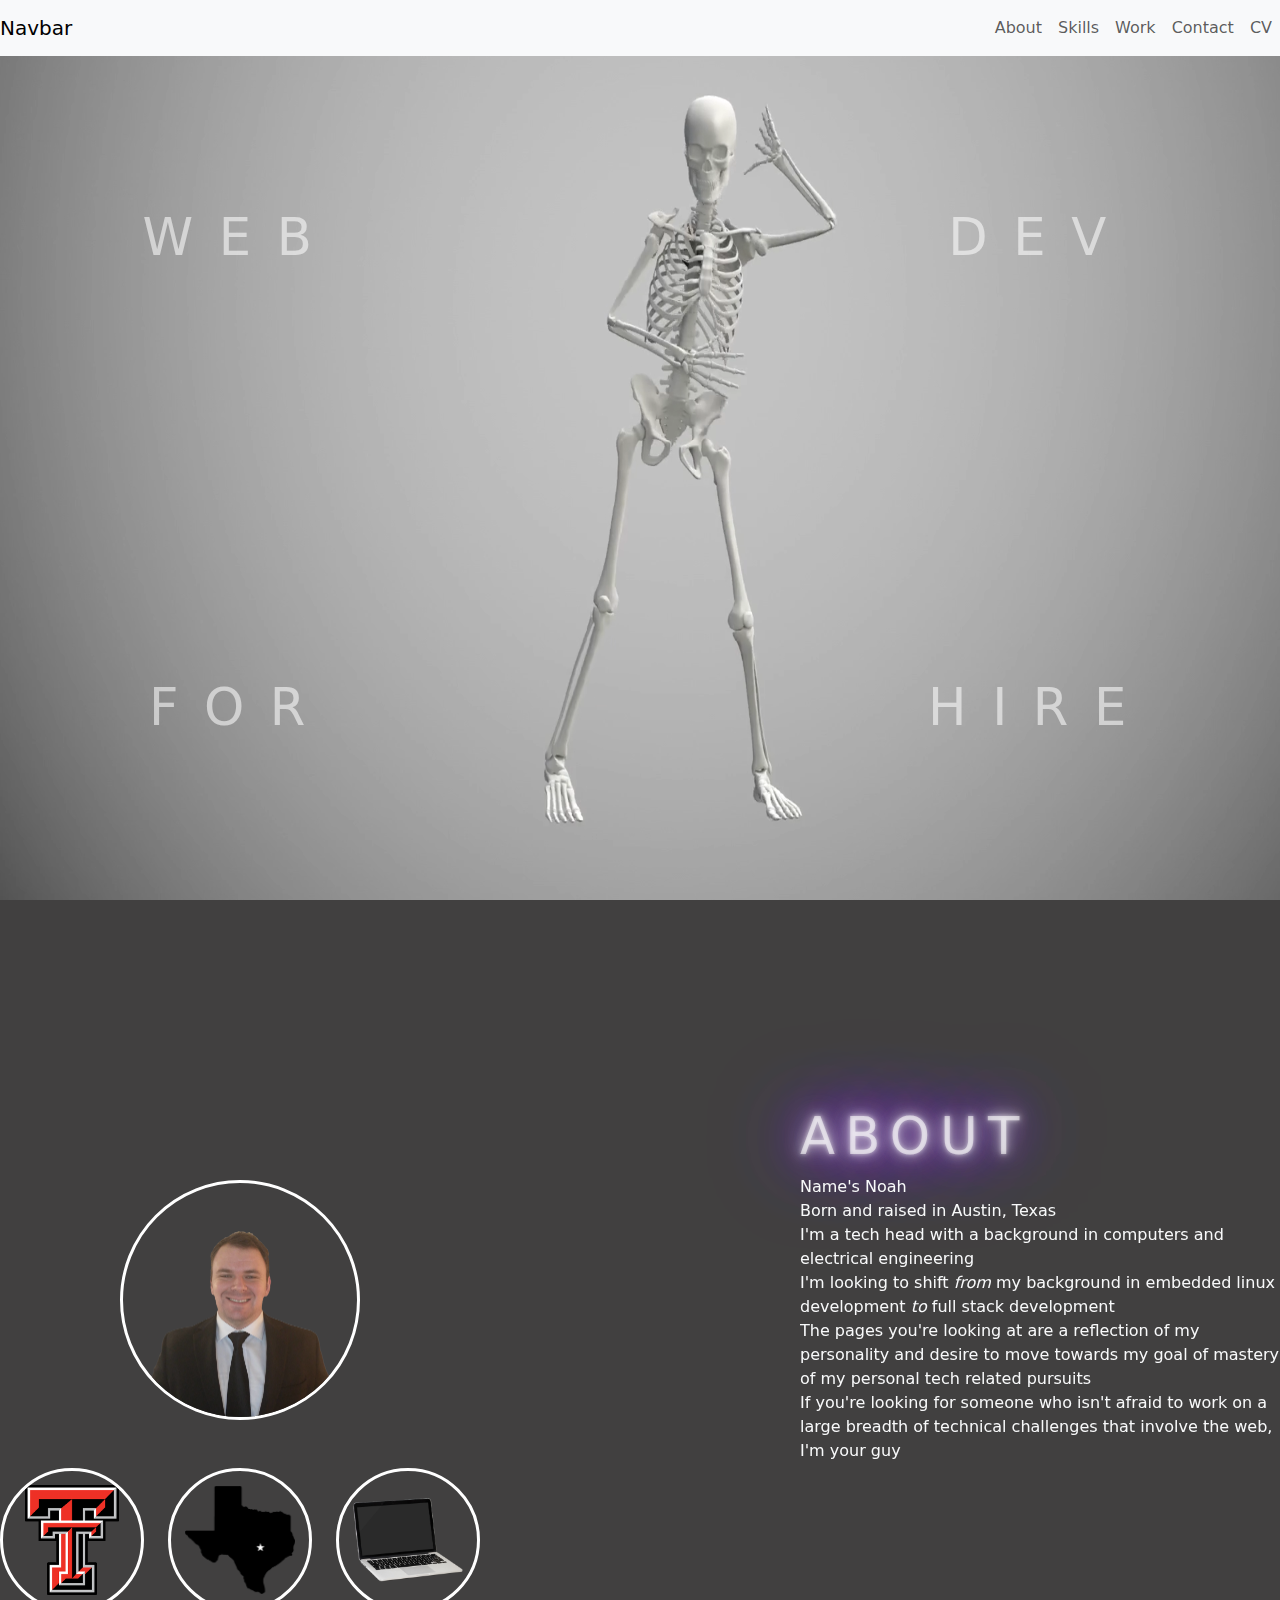
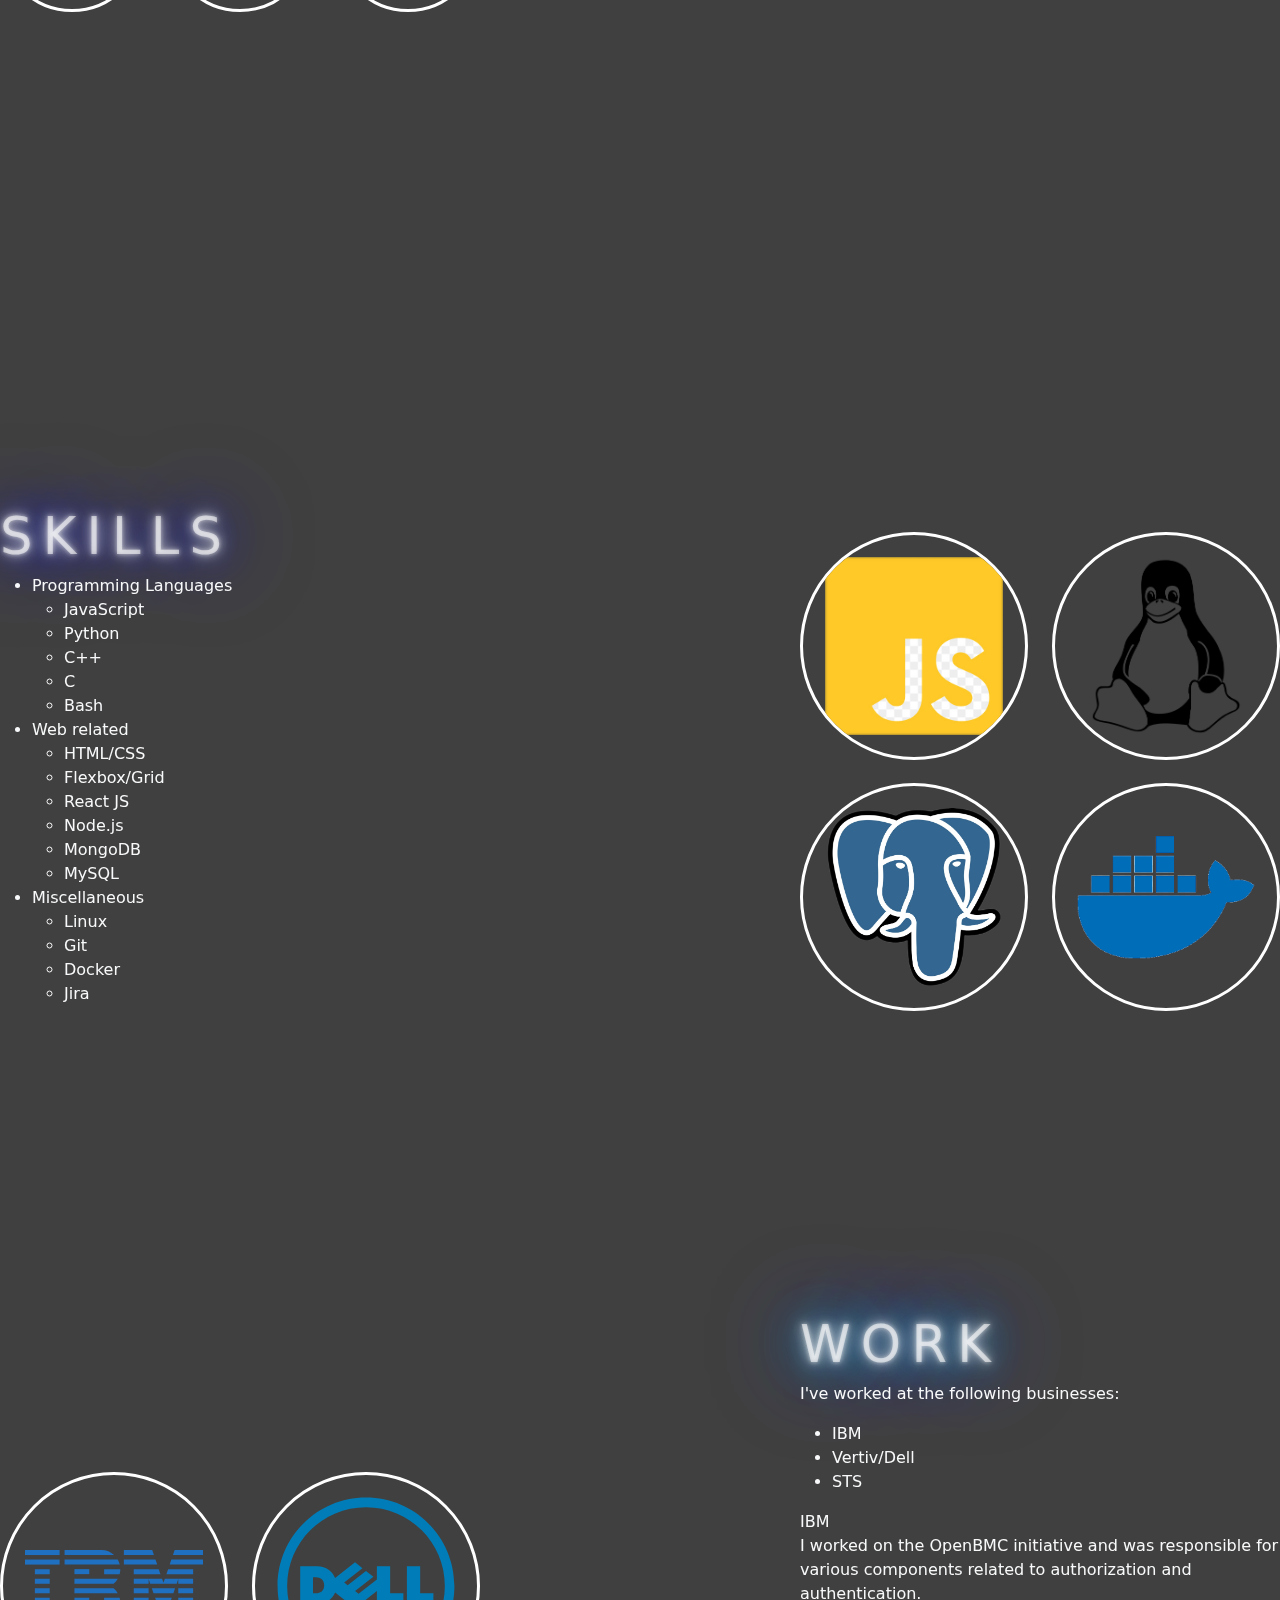
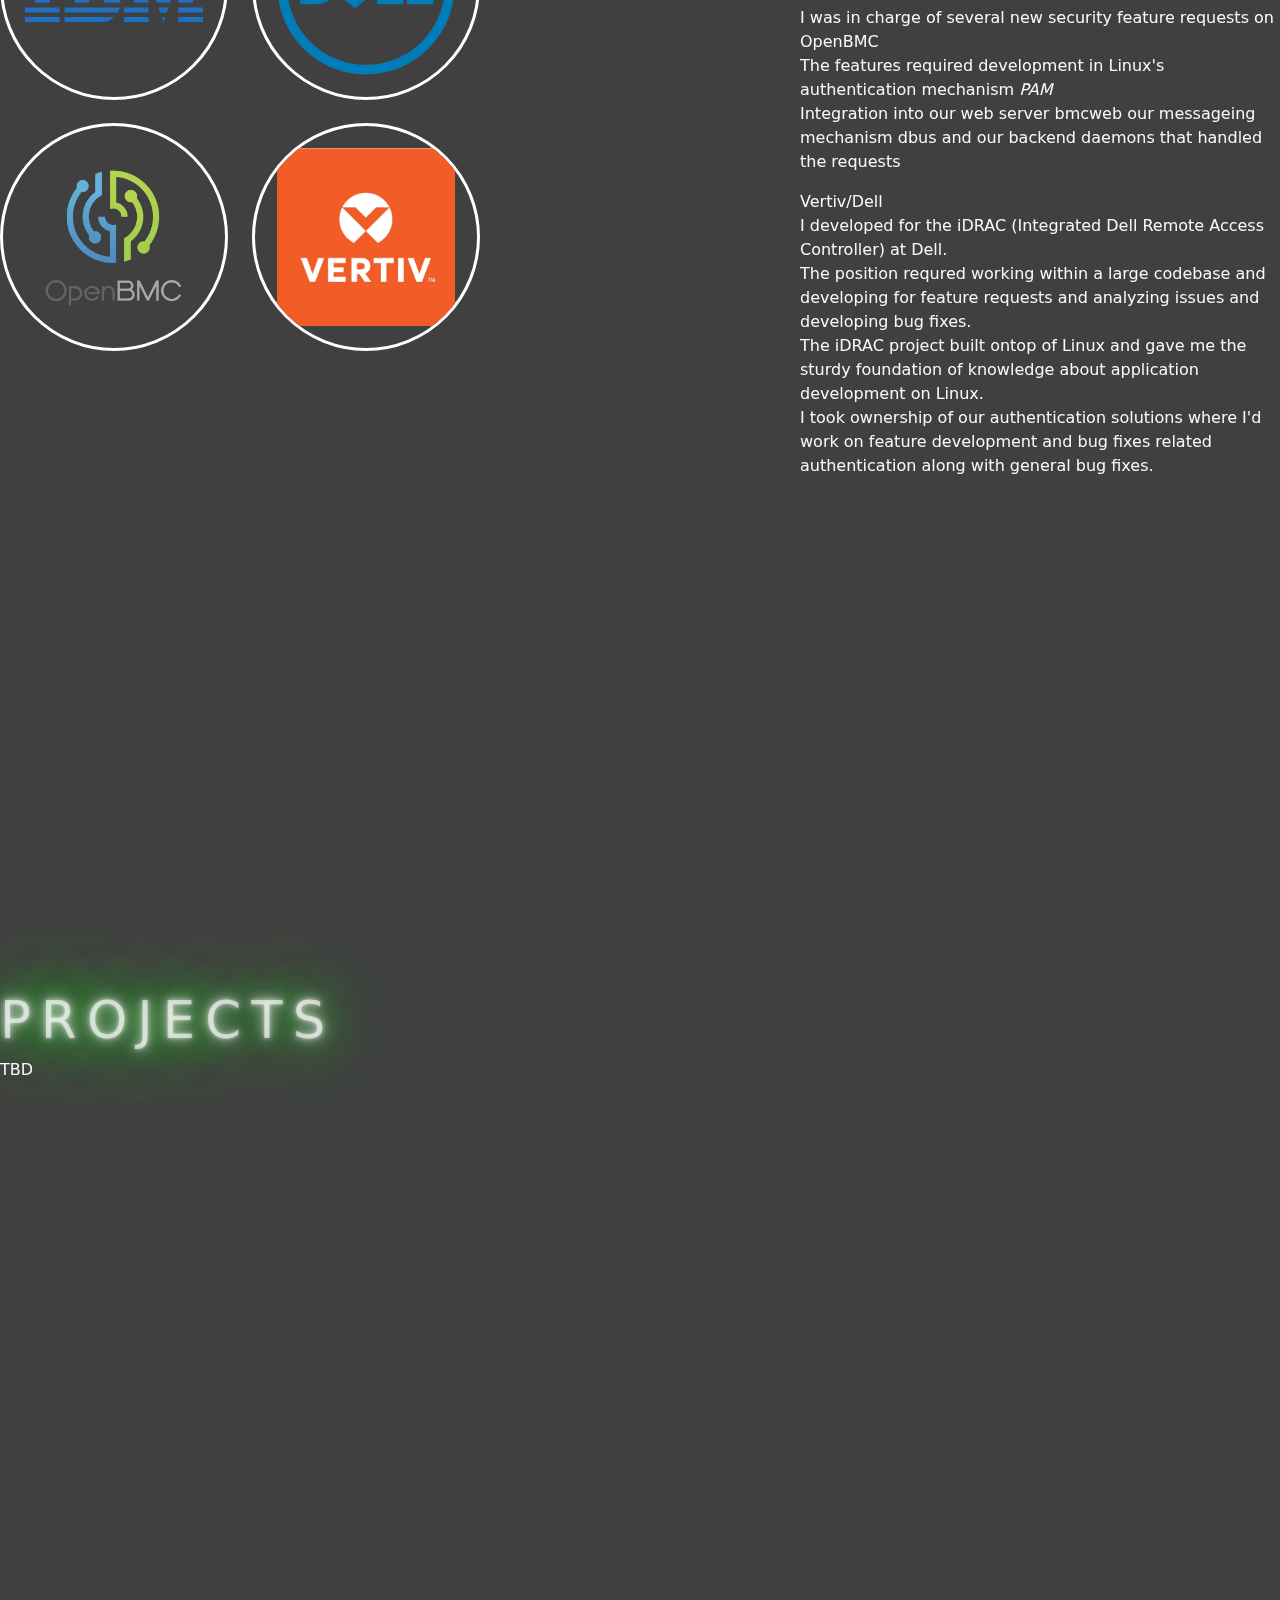
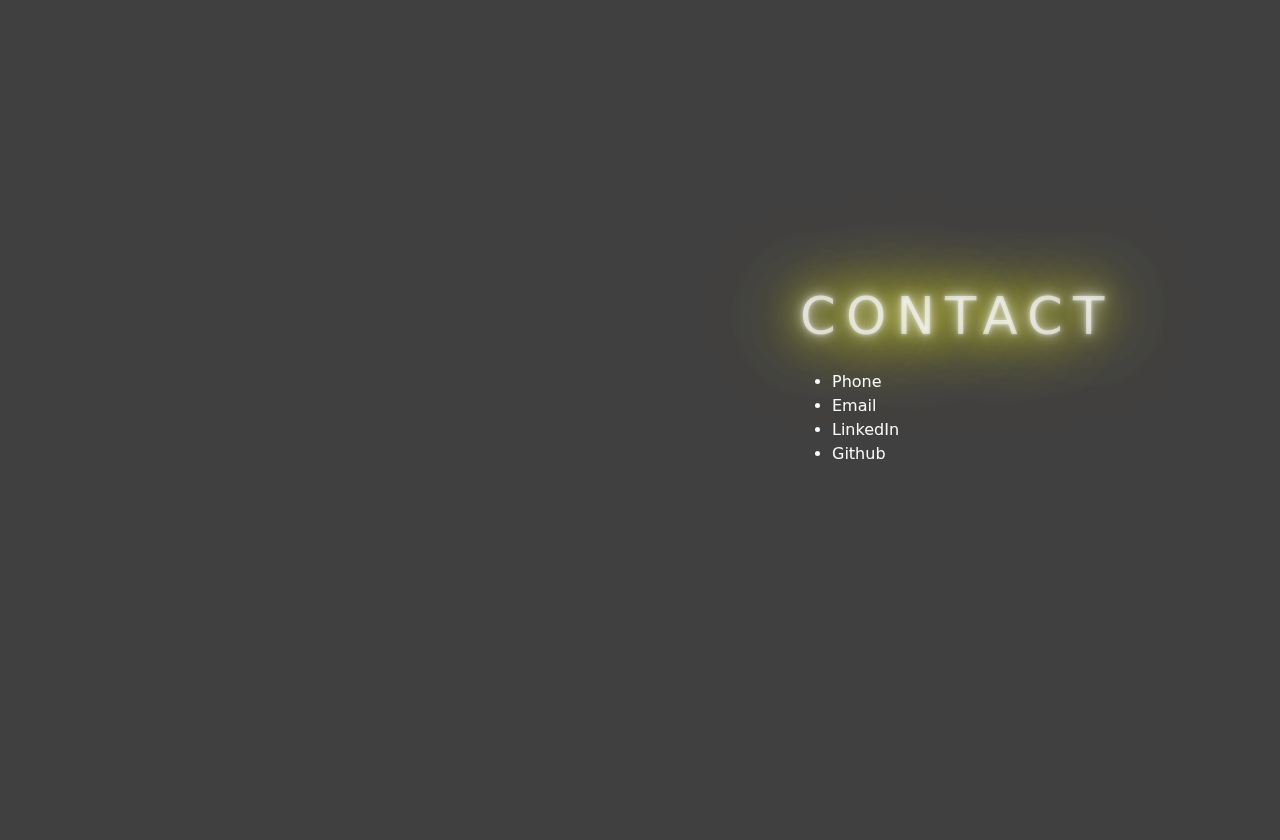
==== commit 8a57cbf6: "wip" ====
--- a/portfolio2.html
+++ b/portfolio2.html
@@ -4,10 +4,10 @@
     <meta charset="UTF-8">
     <meta http-equiv="X-UA-Compatible" content="IE=edge">
     <meta name="viewport" content="width=device-width, initial-scale=1.0">
-    <link rel="stylesheet" href="styleSkelly.css">
     <title>Document</title>
     <link href="https://cdn.jsdelivr.net/npm/bootstrap@5.2.3/dist/css/bootstrap.min.css" rel="stylesheet">
     <script src="https://cdn.jsdelivr.net/npm/bootstrap@5.2.3/dist/js/bootstrap.bundle.min.js"></script>
+    <link rel="stylesheet" href="styleSkelly.css">
     <script src="skelly.js" defer></script>
 </head>
 <body>
@@ -55,7 +55,9 @@
       </div>
     </div>
     <div class="aboutSupport">
-      <img class="image profilePic" src="assets/images/noahbrewersquareimage.png" alt="profile pic">
+      <div class="profilePicContainer">
+        <img class="image profilePic" src="assets/images/noahbrewersquareimage.png" alt="profile pic">
+      </div>
       <img class="image techLogo" src="assets/images/techlogo.png" alt="tech logo">
       <img class="image texas" src="assets/images/austintexas.png" alt="austin texas">
       <img class="image" src="assets/images/laptop.png" alt="tech logo">
@@ -136,15 +138,15 @@
               I took ownership of our authentication solutions where I'd work on feature development and bug fixes related authentication along with general bug fixes.
             </p>
           </div>
-          <div>
-            <header>STS (Streamline Technical Services)</header>
+          <!--<div>
+            <header>Streamline Technical Services</header>
             <p>Worked as a process engineer who worked independently to diagnose and repair Contol Modules for EqualLogic enterprise storage solutions. <br>
               Analyzed digital schematics, printed circuit board Gerber files, and datasheets
               Reprogrammed proms and CM flash devices for CM recovery
               Gathered part schematics, organized replacement part ordering/procurement, 
               Wrote documentation on diagnostic and repair procedures to assist technologists. 
             </p>
-          </div>
+          </div>-->
         </p>
       </div>
     </div>
--- a/styleSkelly.css
+++ b/styleSkelly.css
@@ -4,17 +4,22 @@
 }
 
 #skelly{
-    position: fixed;
+    position: absolute;
     object-fit: fill;
     z-index: -1;
     right: 0;
     bottom: 0;
+    /*animation: fadeOut 5s forwards;*/
 }
 body{
     display: grid;
     grid-template-columns: 3fr 2fr 3fr;
     grid-template-rows: 0 repeat(12, 50vh);
-    background-color: #BBBBBB;
+    background-color: #414040 !important;
+    max-width: 4000px;
+    row-gap: 20px;
+    color: #F8F9FA;
+
 }
 /*grid-area: <row-start> / <column-start> / <row-end> / <column-end>;*/
 .navcontainer{
@@ -134,7 +139,6 @@
     /*background-color: #BBB8C0;*/
     height: 60%;
     overflow: hidden;
-    color: black;
 }
 
 .aboutSupport{
@@ -149,13 +153,17 @@
     row-gap: 10%;
     column-gap: 5%;
 }
+.profilePicContainer{
+    grid-area: 1 / 1 / 2 / 4;
+    justify-self: center;
+    align-self: center;
+    grid-template-columns: 1fr 2fr 1fr;
+    display: grid;
+}
 .picBackground.picBackground0{
-    grid-area: 1 / 1 / 2 / 4;
-    justify-self: center;
-    align-self: center;
+    grid-area: 1 / 2 / 2 / 3;
     aspect-ratio : 1 / 1;
-    height: 100%;
-    width: auto;
+    width: 100%;
     max-width: initial;
 }
 .image.profilePic{
@@ -188,7 +196,6 @@
     /*background-color: #BBB8C0;*/
     height: 60%;
     overflow: hidden;
-    color: black;
 }
 .skillsSupport{
     grid-area: 6 / 3 / 8 / 4;
@@ -225,7 +232,6 @@
     /*background-color: #BBB8C0;*/
     height: 80%;
     overflow: hidden;
-    color: black;
 }
 .workSupport{
     grid-area: 8 / 1 / 10 / 2;
@@ -263,7 +269,6 @@
     /*background-color: #BBB8C0;*/
     height: 60%;
     overflow: hidden;
-    color: black;
 }
 
 .contact{
@@ -289,7 +294,6 @@
     /*background-color: #BBB8C0;*/
     height: 60%;
     overflow: hidden;
-    color: black;
 }
 
 .image{
@@ -309,14 +313,14 @@
     /*max-height: 80%;*/
     aspect-ratio : 1 / 1;
     width: 100%;
-    background-color: #767680;;
+    background-color: transparent;
     border-radius: 50%;
     display: grid;
     justify-items: center;
     align-items: center;
     overflow: hidden;
     object-fit: contain;
-    border: black 3px solid;
+    border: white 3px solid;
     align-self: start;
     justify-self: center;
     max-width: 300px;
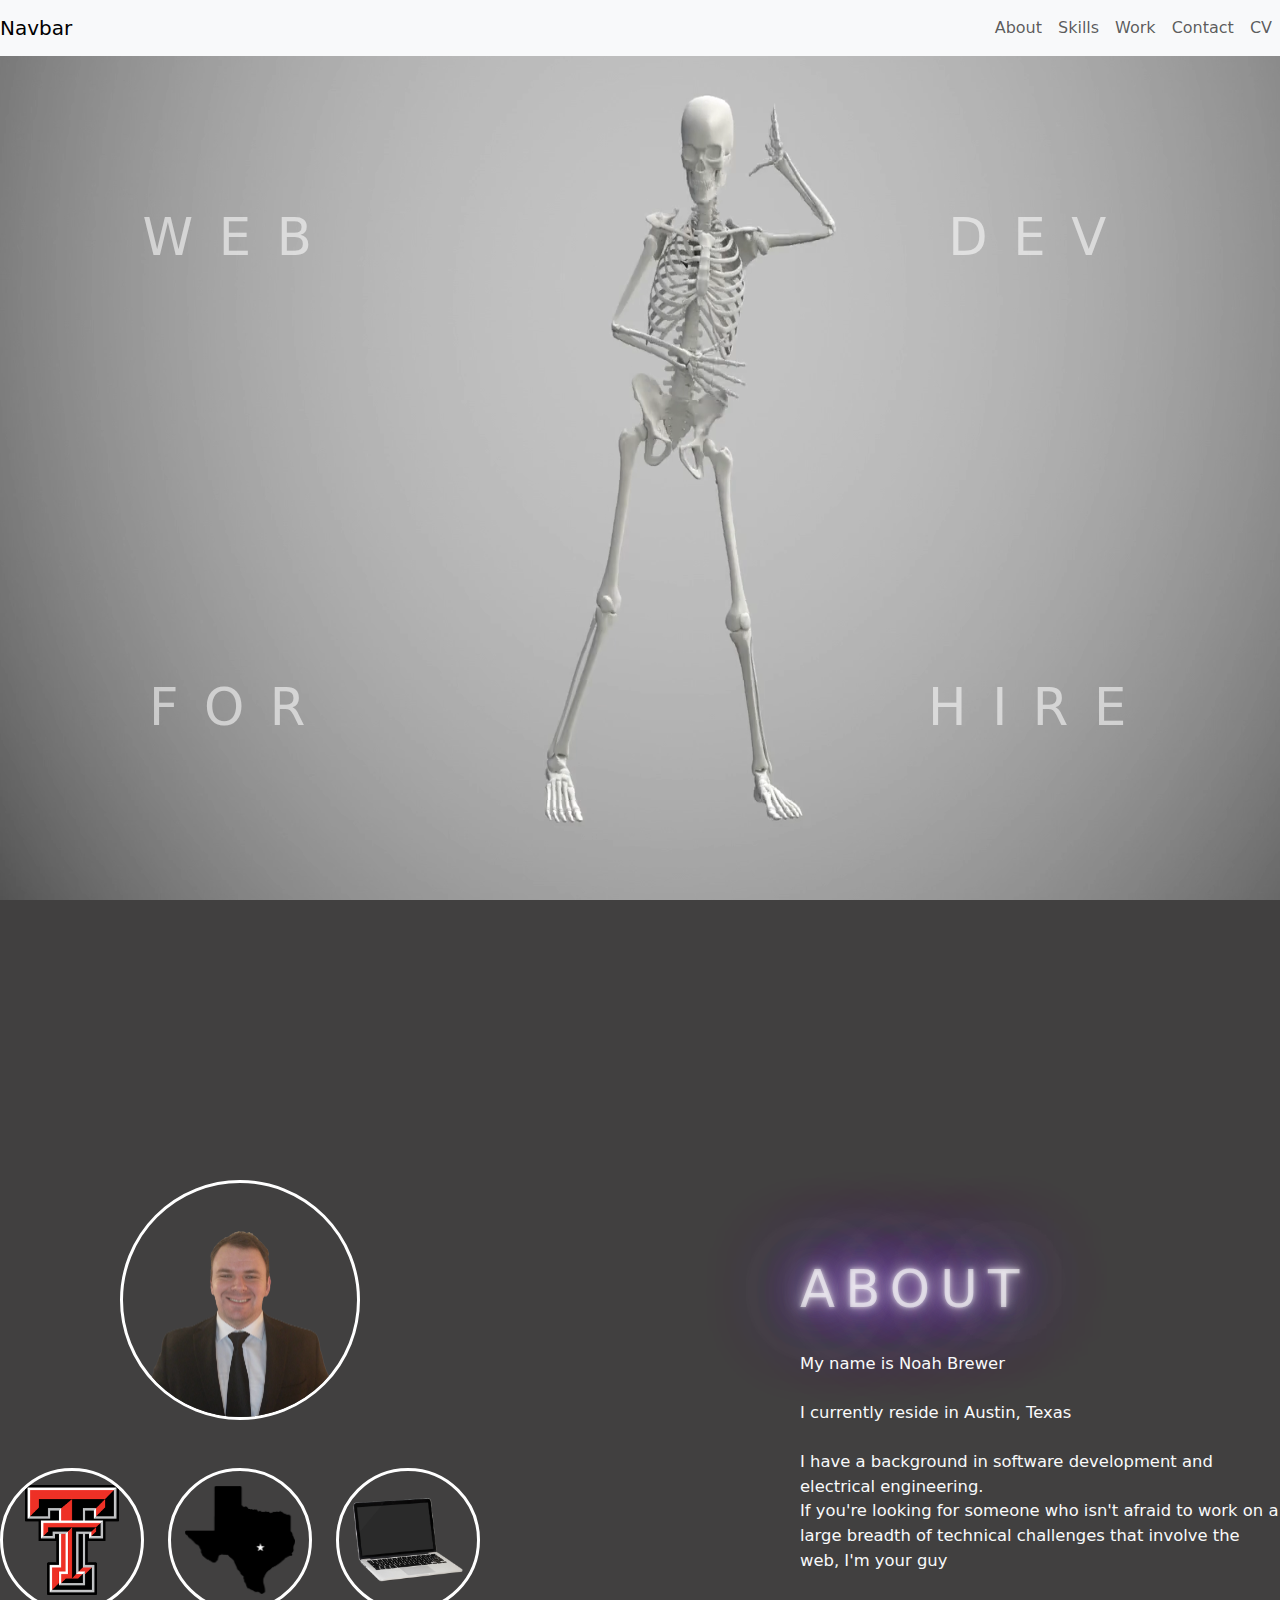
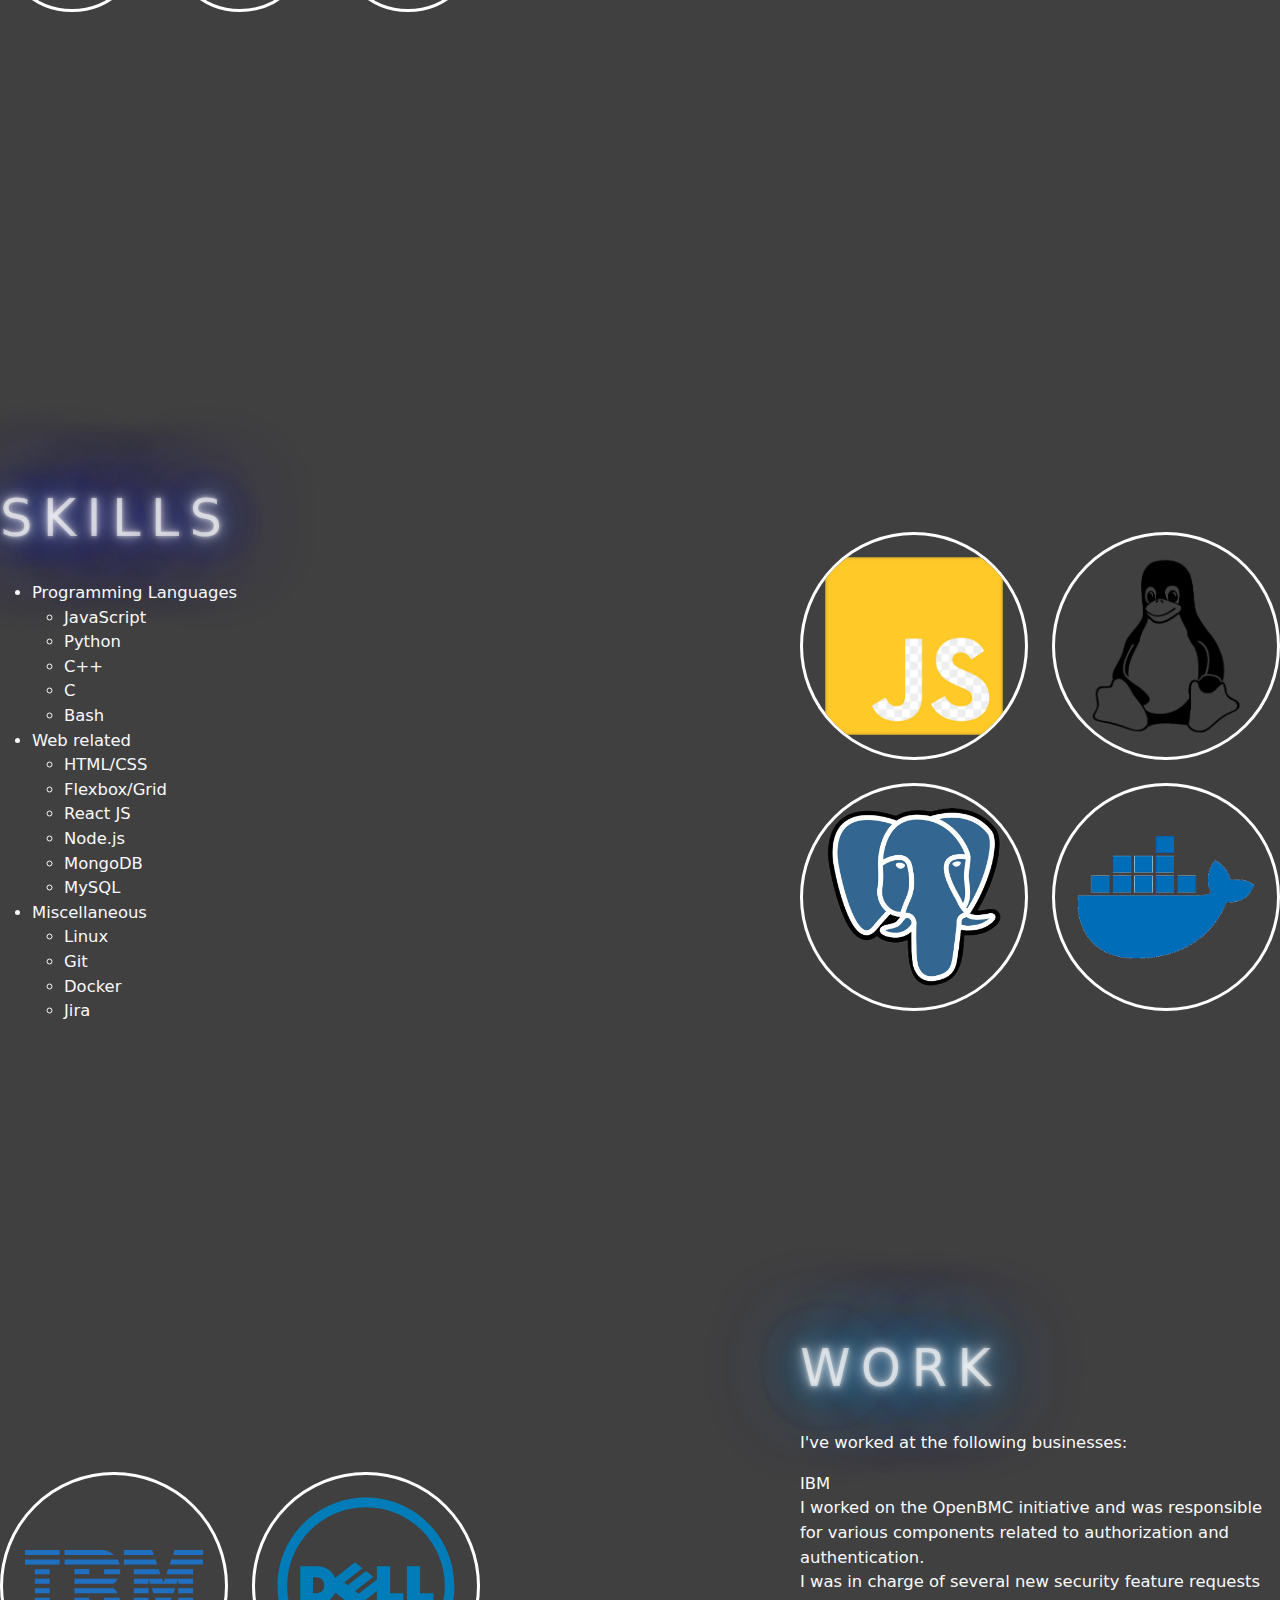
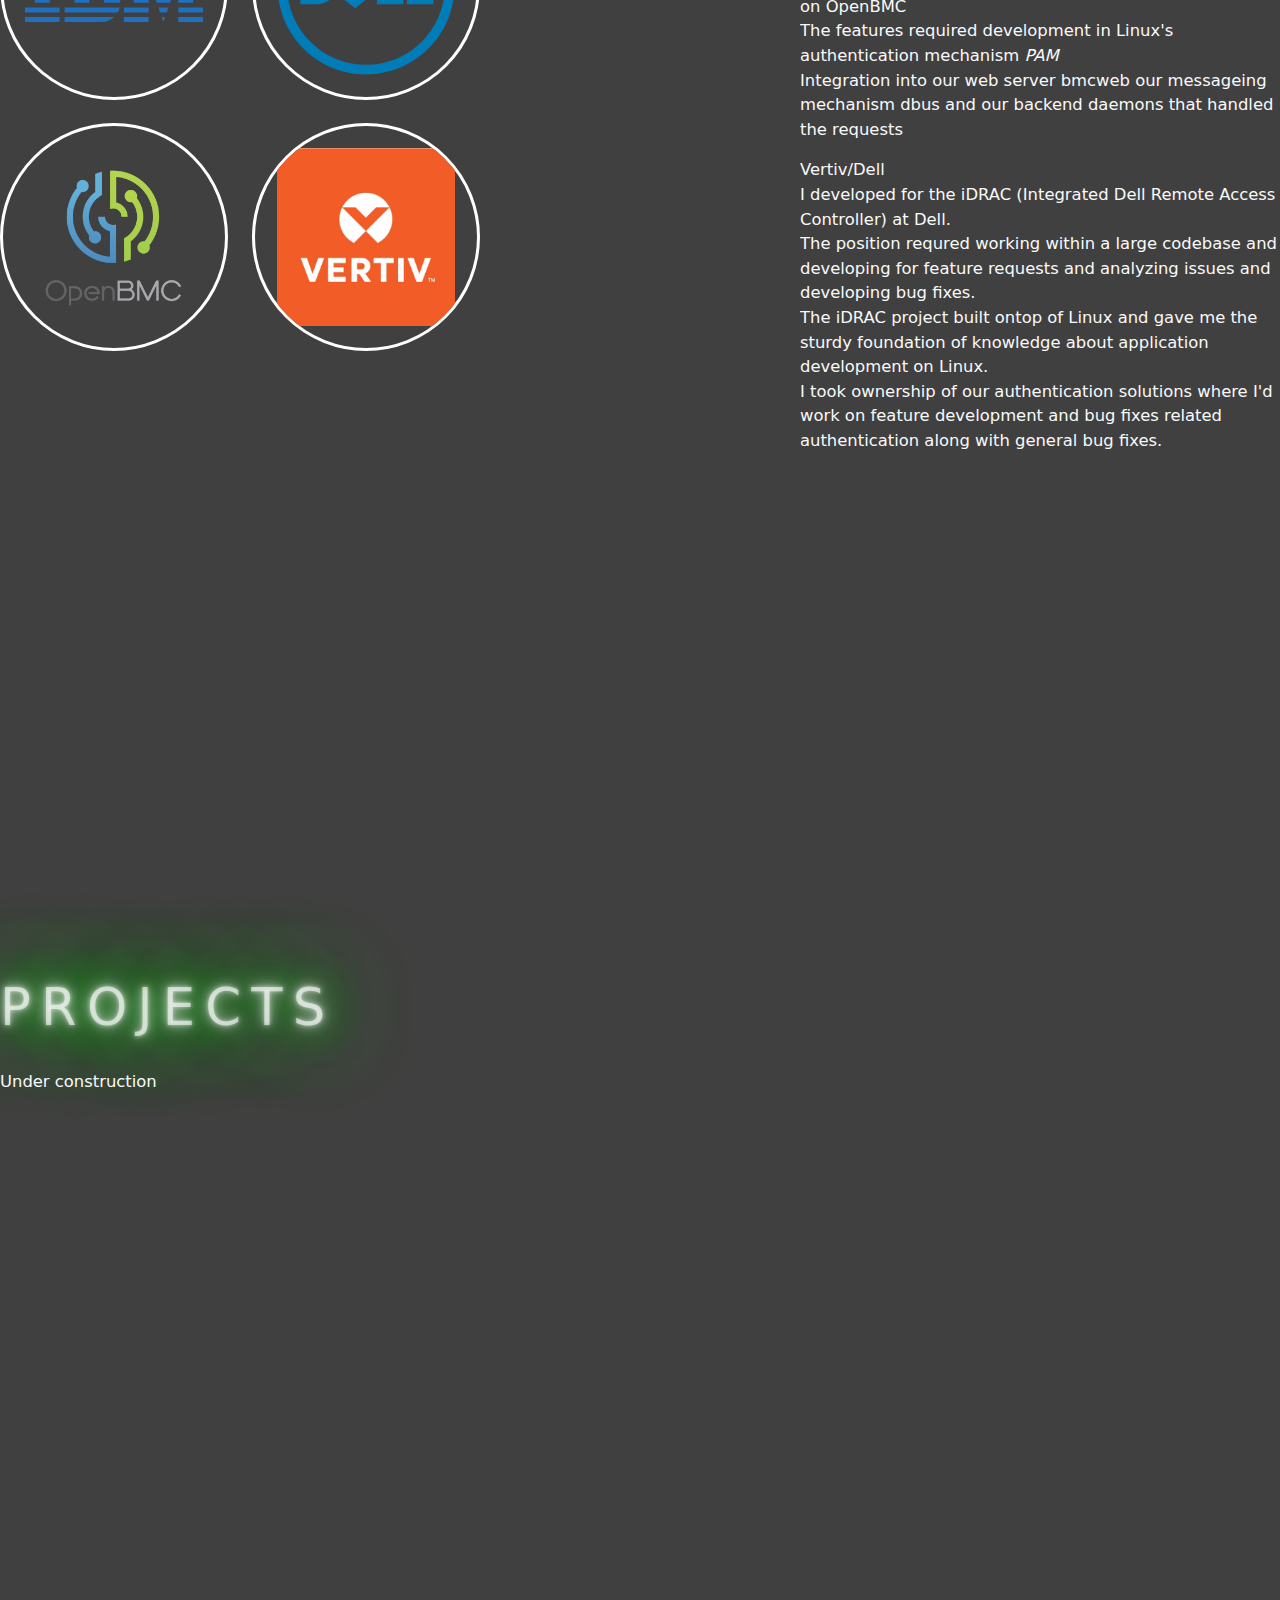
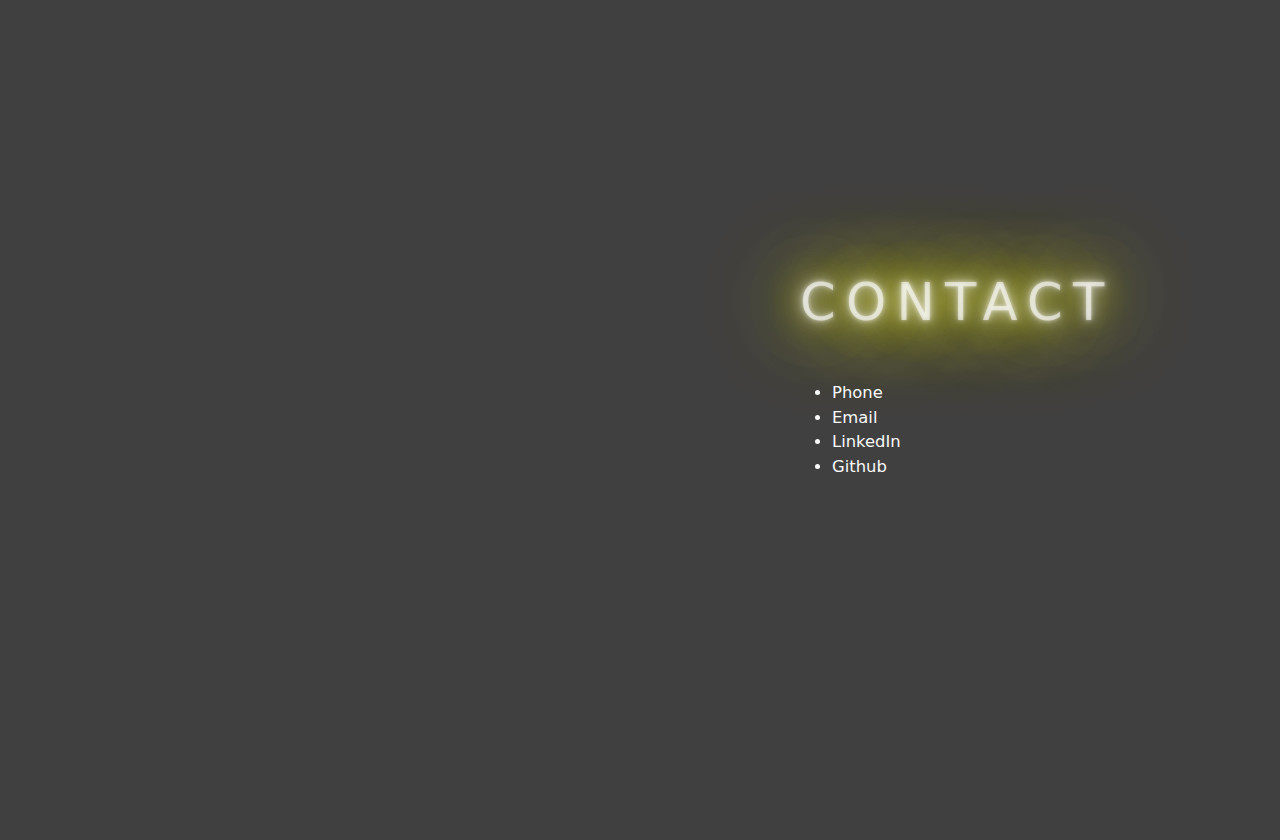
==== commit 5dd1918f: "wip" ====
--- a/portfolio2.html
+++ b/portfolio2.html
@@ -11,33 +11,35 @@
     <script src="skelly.js" defer></script>
 </head>
 <body>
-    <div class="navcontainer">
-        <nav class="navbar navbar-expand-lg navbar-light bg-light">
-            <a class="navbar-brand" href="#">Navbar</a>
-            <button class="navbar-toggler" type="button" data-toggle="collapse" data-target="#navbarNav" aria-controls="navbarNav" aria-expanded="false" aria-label="Toggle navigation">
-              <span class="navbar-toggler-icon"></span>
-            </button>
-            <div class="collapse navbar-collapse" id="navbarNav">
-              <ul class="navbar-nav ms-auto">
-                <li class="nav-item active">
-                  <a class="nav-link" href="#">About</a>
-                </li>
-                <li class="nav-item">
-                  <a class="nav-link" href="#">Skills</a>
-                </li>
-                <li class="nav-item">
-                  <a class="nav-link" href="#">Work</a>
-                </li>
-                <li class="nav-item">
-                  <a class="nav-link" href="#">Contact</a>
-                </li>
-                <li class="nav-item">
-                  <a class="nav-link" href="#">CV</a>
-                </li>
-              </ul>
-            </div>
-          </nav>
-    </div>
+  <div class="navcontainer">
+    <nav class="navbar navbar-expand-lg navbar-light bg-light">
+      <a class="navbar-brand" href="#">Navbar</a>
+      <button class="navbar-toggler" type="button" data-toggle="collapse" data-target="#navbarNav" aria-controls="navbarNav" aria-expanded="false" aria-label="Toggle navigation">
+        <span class="navbar-toggler-icon"></span>
+      </button>
+      <div class="collapse navbar-collapse" id="navbarNav">
+        <ul class="navbar-nav ms-auto">
+          <li class="nav-item active">
+            <a class="nav-link" href="#">About</a>
+          </li>
+          <li class="nav-item">
+            <a class="nav-link" href="#">Skills</a>
+          </li>
+          <li class="nav-item">
+            <a class="nav-link" href="#">Work</a>
+          </li>
+          <li class="nav-item">
+            <a class="nav-link" href="#">Contact</a>
+          </li>
+          <li class="nav-item">
+            <a class="nav-link" href="#">CV</a>
+          </li>
+        </ul>
+      </div>
+    </nav>
+  </div>
+  <div class="main">
+
     <p id="web">WEB</p>
     <p id="developer">DEV</p>
     <p id="for">FOR</p>
@@ -45,11 +47,9 @@
     <div class="about">
       <div class="aboutHeader header">ABOUT</div>
       <div class="aboutDescription">
-        <p>Name's Noah <br>
-          Born and raised in Austin, Texas <br>
-          I'm a tech head with a background in computers and electrical engineering <br>
-          I'm looking to shift <em>from</em> my background in embedded linux development <em>to</em> full stack development <br>
-          The pages you're looking at are a reflection of my personality and desire to move towards my goal of mastery of my personal tech related pursuits <br>
+        <p>My name is Noah Brewer <br><br>
+          I currently reside in Austin, Texas <br><br>
+          I have a background in software development and electrical engineering.<br>
           If you're looking for someone who isn't afraid to work on a large breadth of technical challenges that involve the web, I'm your guy
         </p>
       </div>
@@ -65,10 +65,10 @@
     <div class="skills">
       <div class="skillsHeader header">SKILLS</div>
       <div class="skillsDescription">
-       <ul>
-        <li>Programming Languages
-          <ul>
-            <li>
+        <ul>
+          <li>Programming Languages
+            <ul>
+              <li>
               JavaScript
             </li>
             <li>
@@ -103,91 +103,87 @@
             <li>Jira</li>
           </ul>
         </li>
-       </ul>
-      </div>
+      </ul>
     </div>
-    <div class="skillsSupport">
-      <img class="image" src="assets/images/javascript.png" alt="tech logo">
-      <img class="image" src="assets/images/linuxtux.png" alt="tech logo">
-      <img class="image" src="assets/images/postgresql.png" alt="tech logo">
-      <img class="image" src="assets/images/docker.png" alt="tech logo">
+  </div>
+  <div class="skillsSupport">
+    <img class="image" src="assets/images/javascript.png" alt="tech logo">
+    <img class="image" src="assets/images/linuxtux.png" alt="tech logo">
+    <img class="image" src="assets/images/postgresql.png" alt="tech logo">
+    <img class="image" src="assets/images/docker.png" alt="tech logo">
+  </div>
+  <div class="work">
+    <div class="workHeader header">WORK</div>
+    <div class="workDescription">
+      <p>I've worked at the following businesses:
+        <div>
+          <header>IBM</header>
+          <p>I worked on the OpenBMC initiative and was responsible for various components related
+            to authorization and authentication. <br>
+            I was in charge of several new security feature requests on OpenBMC <br>
+            The features required development in Linux's authentication mechanism <em>PAM</em> <br>
+            Integration into our web server bmcweb our messageing mechanism dbus and our backend daemons that handled the requests <br>
+          </p>
+        </div>
+        <div>
+          <header>Vertiv/Dell</header>
+          <p>I developed for the iDRAC (Integrated Dell Remote Access Controller) at Dell. <br>
+            The position requred working within a large codebase and developing for feature requests and analyzing issues and developing bug fixes. <br>
+            The iDRAC project built ontop of Linux and gave me the sturdy foundation of knowledge about application development on Linux. <br>
+            I took ownership of our authentication solutions where I'd work on feature development and bug fixes related authentication along with general bug fixes.
+          </p>
+        </div>
+        <!--<div>
+          <header>Streamline Technical Services</header>
+          <p>Worked as a process engineer who worked independently to diagnose and repair Contol Modules for EqualLogic enterprise storage solutions. <br>
+            Analyzed digital schematics, printed circuit board Gerber files, and datasheets
+            Reprogrammed proms and CM flash devices for CM recovery
+            Gathered part schematics, organized replacement part ordering/procurement, 
+            Wrote documentation on diagnostic and repair procedures to assist technologists. 
+          </p>
+        </div>-->
+      </p>
     </div>
-    <div class="work">
-      <div class="workHeader header">WORK</div>
-      <div class="workDescription">
-        <p>I've worked at the following businesses:
-          <ul>
-            <li>IBM</li>
-            <li>Vertiv/Dell</li>
-            <li>STS</li>
-          </ul>
-          <div>
-            <header>IBM</header>
-            <p>I worked on the OpenBMC initiative and was responsible for various components related
-              to authorization and authentication. <br>
-              I was in charge of several new security feature requests on OpenBMC <br>
-              The features required development in Linux's authentication mechanism <em>PAM</em> <br>
-              Integration into our web server bmcweb our messageing mechanism dbus and our backend daemons that handled the requests <br>
-            </p>
-          </div>
-          <div>
-            <header>Vertiv/Dell</header>
-            <p>I developed for the iDRAC (Integrated Dell Remote Access Controller) at Dell. <br>
-              The position requred working within a large codebase and developing for feature requests and analyzing issues and developing bug fixes. <br>
-              The iDRAC project built ontop of Linux and gave me the sturdy foundation of knowledge about application development on Linux. <br>
-              I took ownership of our authentication solutions where I'd work on feature development and bug fixes related authentication along with general bug fixes.
-            </p>
-          </div>
-          <!--<div>
-            <header>Streamline Technical Services</header>
-            <p>Worked as a process engineer who worked independently to diagnose and repair Contol Modules for EqualLogic enterprise storage solutions. <br>
-              Analyzed digital schematics, printed circuit board Gerber files, and datasheets
-              Reprogrammed proms and CM flash devices for CM recovery
-              Gathered part schematics, organized replacement part ordering/procurement, 
-              Wrote documentation on diagnostic and repair procedures to assist technologists. 
-            </p>
-          </div>-->
-        </p>
-      </div>
+  </div>
+  <div class="workSupport">
+    <img class="image" src="assets/images/IBM_logo.svg" width="100px" height="100px" >
+    <img class="image" src="assets/images/Dell_Logo.svg" width="100px" height="100px" >
+    <img class="image" src="assets/images/OpenBMC_logo.png" alt="tech logo">
+    <img class="image" src="assets/images/vertiv.png" alt="tech logo">
+  </div>
+  
+  <div class="projects">
+    <div class="projectsHeader header">PROJECTS</div>
+    <div class="projectsDescription">
+      <p>
+        Under construction
+      </p>
     </div>
-    <div class="workSupport">
-      <img class="image" src="assets/images/IBM_logo.svg" width="100px" height="100px" >
-      <img class="image" src="assets/images/Dell_Logo.svg" width="100px" height="100px" >
-      <img class="image" src="assets/images/OpenBMC_logo.png" alt="tech logo">
-      <img class="image" src="assets/images/vertiv.png" alt="tech logo">
+  </div>
+  <div class="contact">
+    <div class="contactHeader header">CONTACT</div>
+    <div class="contactDescription">
+      <p>
+        <ul>
+          <li>Phone</li>
+          <li>Email</li>
+          <li>LinkedIn</li>
+          <li>Github</li>
+        </ul>
+      </p>
     </div>
-
-    <div class="projects">
-      <div class="projectsHeader header">PROJECTS</div>
-      <div class="projectsDescription">
-        <p>
-          TBD
-        </p>
-      </div>
-    </div>
-    <div class="contact">
-      <div class="contactHeader header">CONTACT</div>
-      <div class="contactDescription">
-        <p>
-          <ul>
-            <li>Phone</li>
-            <li>Email</li>
-            <li>LinkedIn</li>
-            <li>Github</li>
-          </ul>
-        </p>
-      </div>
-    </div>
-    <video autoplay loop muted id="skelly">
-        <source src="assets/skeleton.mp4" type="video/mp4">
-      Your browser does not support the video tag.
-      </video> 
+  </div>
+</div>
+  <video autoplay loop muted id="skelly">
+    <source src="assets/skeleton.mp4" type="video/mp4">
+    Your browser does not support the video tag.
+  </video> 
 </body>
 <script>
-    let vid = document.querySelector('video')
-    console.log(vid)
-    vid.setAttribute('height', '100%');
-    vid.setAttribute('width', '100%');
-    vid.playbackRate = 1
+  let vid = document.querySelector('video')
+  console.log(vid)
+  vid.setAttribute('height', '100%');
+  vid.setAttribute('width', '100%');
+  vid.playbackRate = 1
 </script>
 </html>--- a/styleSkelly.css
+++ b/styleSkelly.css
@@ -2,30 +2,35 @@
     margin: 0;
     padding: 0;
 }
-
+body{
+    background-color: #414040 !important;
+
+}
 #skelly{
     position: absolute;
     object-fit: fill;
-    z-index: -1;
+    z-index: 0;
     right: 0;
     bottom: 0;
     /*animation: fadeOut 5s forwards;*/
 }
-body{
+.main{
     display: grid;
     grid-template-columns: 3fr 2fr 3fr;
     grid-template-rows: 0 repeat(12, 50vh);
     background-color: #414040 !important;
-    max-width: 4000px;
+    max-width: 2200px;
     row-gap: 20px;
     color: #F8F9FA;
-
+    margin: auto;
+    font-size:calc(10px + .5vw);
 }
 /*grid-area: <row-start> / <column-start> / <row-end> / <column-end>;*/
 .navcontainer{
     /*grid-area: 1 / 1 / 2 / 4;*/
     position: fixed;
-    width: 100%;
+    width: 100vw;
+    /*max-width: 2000px;*/
     z-index: 5;
 }
 
@@ -81,7 +86,9 @@
     letter-spacing: .5em;
 }
 
-
+#web, #developer, #for, #hire{
+    z-index: 3;
+} 
 #web{
     grid-area: 2 / 1 / 3 / 2;
     align-self: center;
@@ -116,11 +123,13 @@
     align-self: center;
     justify-self: center;
     width: 100%;
-    height: 70%;
-    visibility: hidden;
+    /*height: 70%;*/
+    visibility: hidden;
+    
 }
 .header{
     font-size:4vw;
+    margin-bottom: 5%;
 }
 .aboutHeader{
     
@@ -134,6 +143,7 @@
         0 0 90px #9048E7,
         0 0 100px #9048E7;    
     letter-spacing: .2em;
+    
 }
 .aboutDescription{
     /*background-color: #BBB8C0;*/
@@ -230,7 +240,7 @@
 }
 .workDescription{
     /*background-color: #BBB8C0;*/
-    height: 80%;
+    /*height: 80%;*/
     overflow: hidden;
 }
 .workSupport{
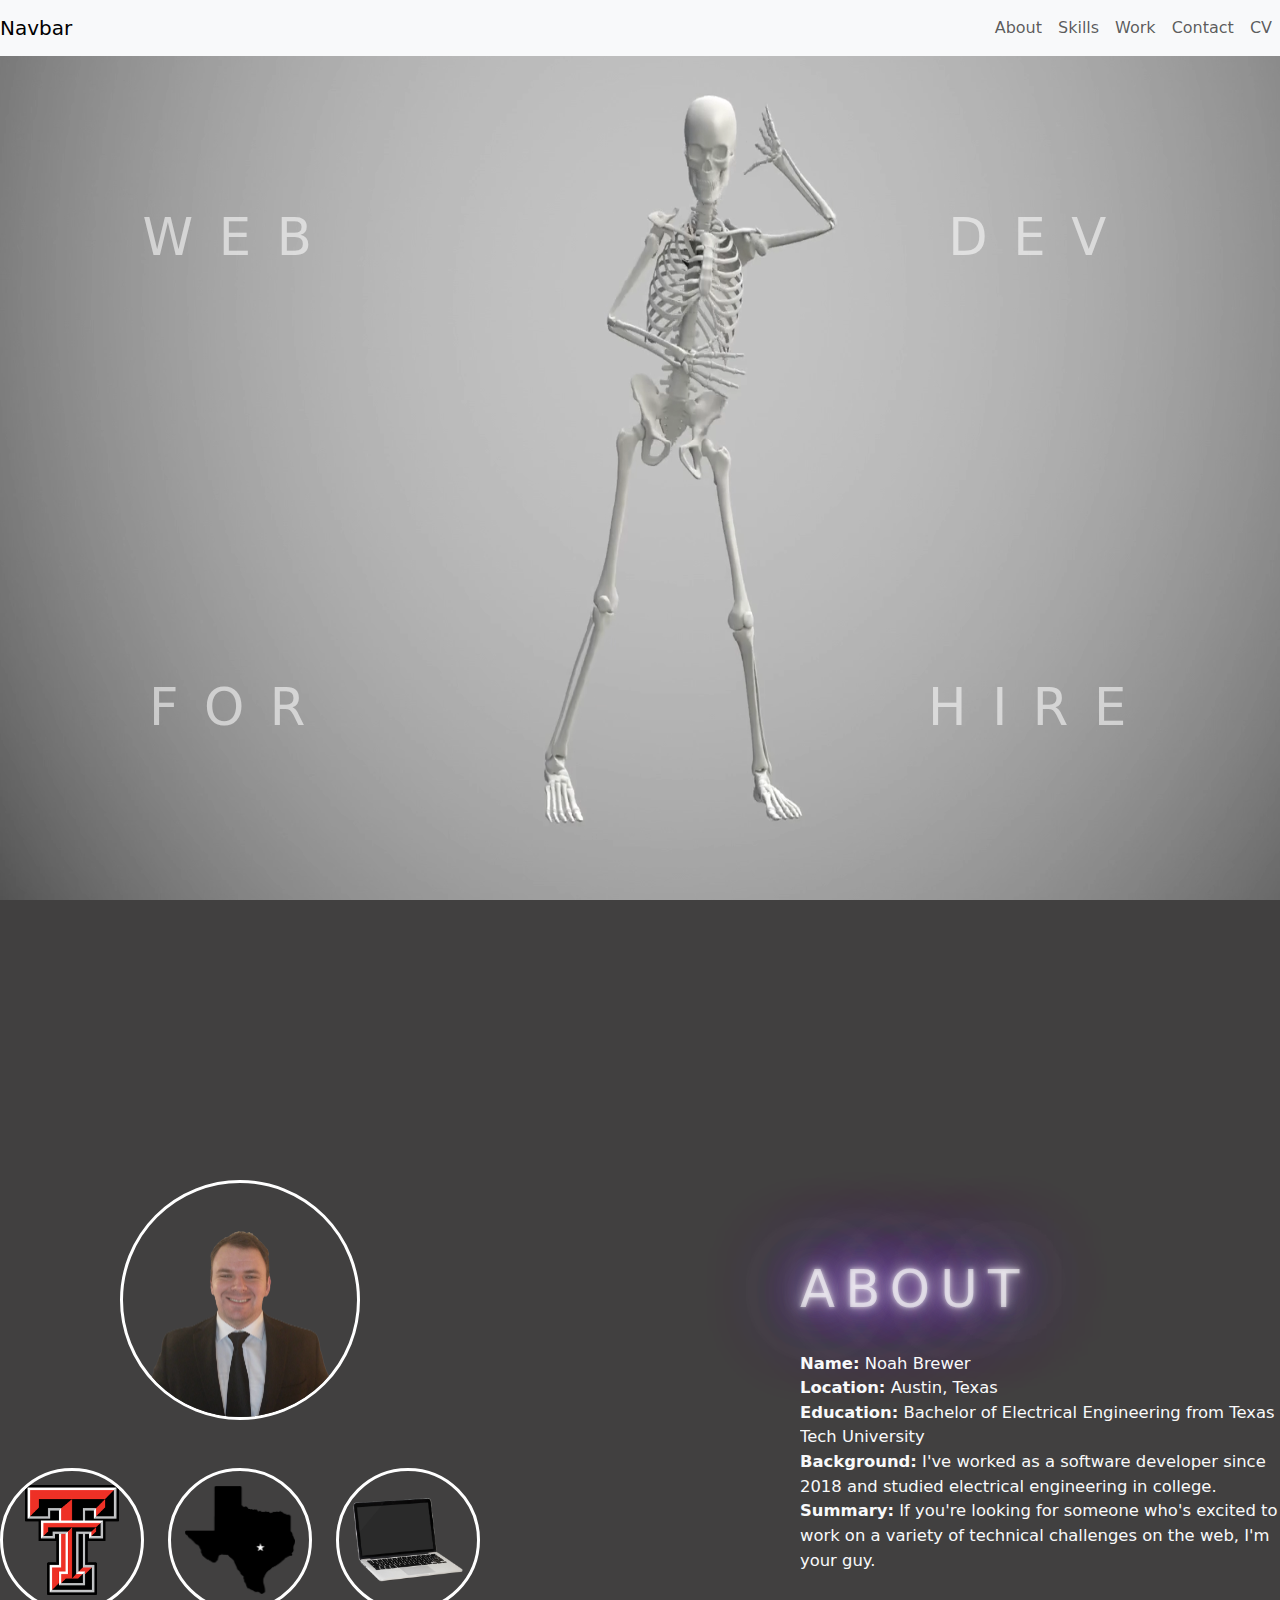
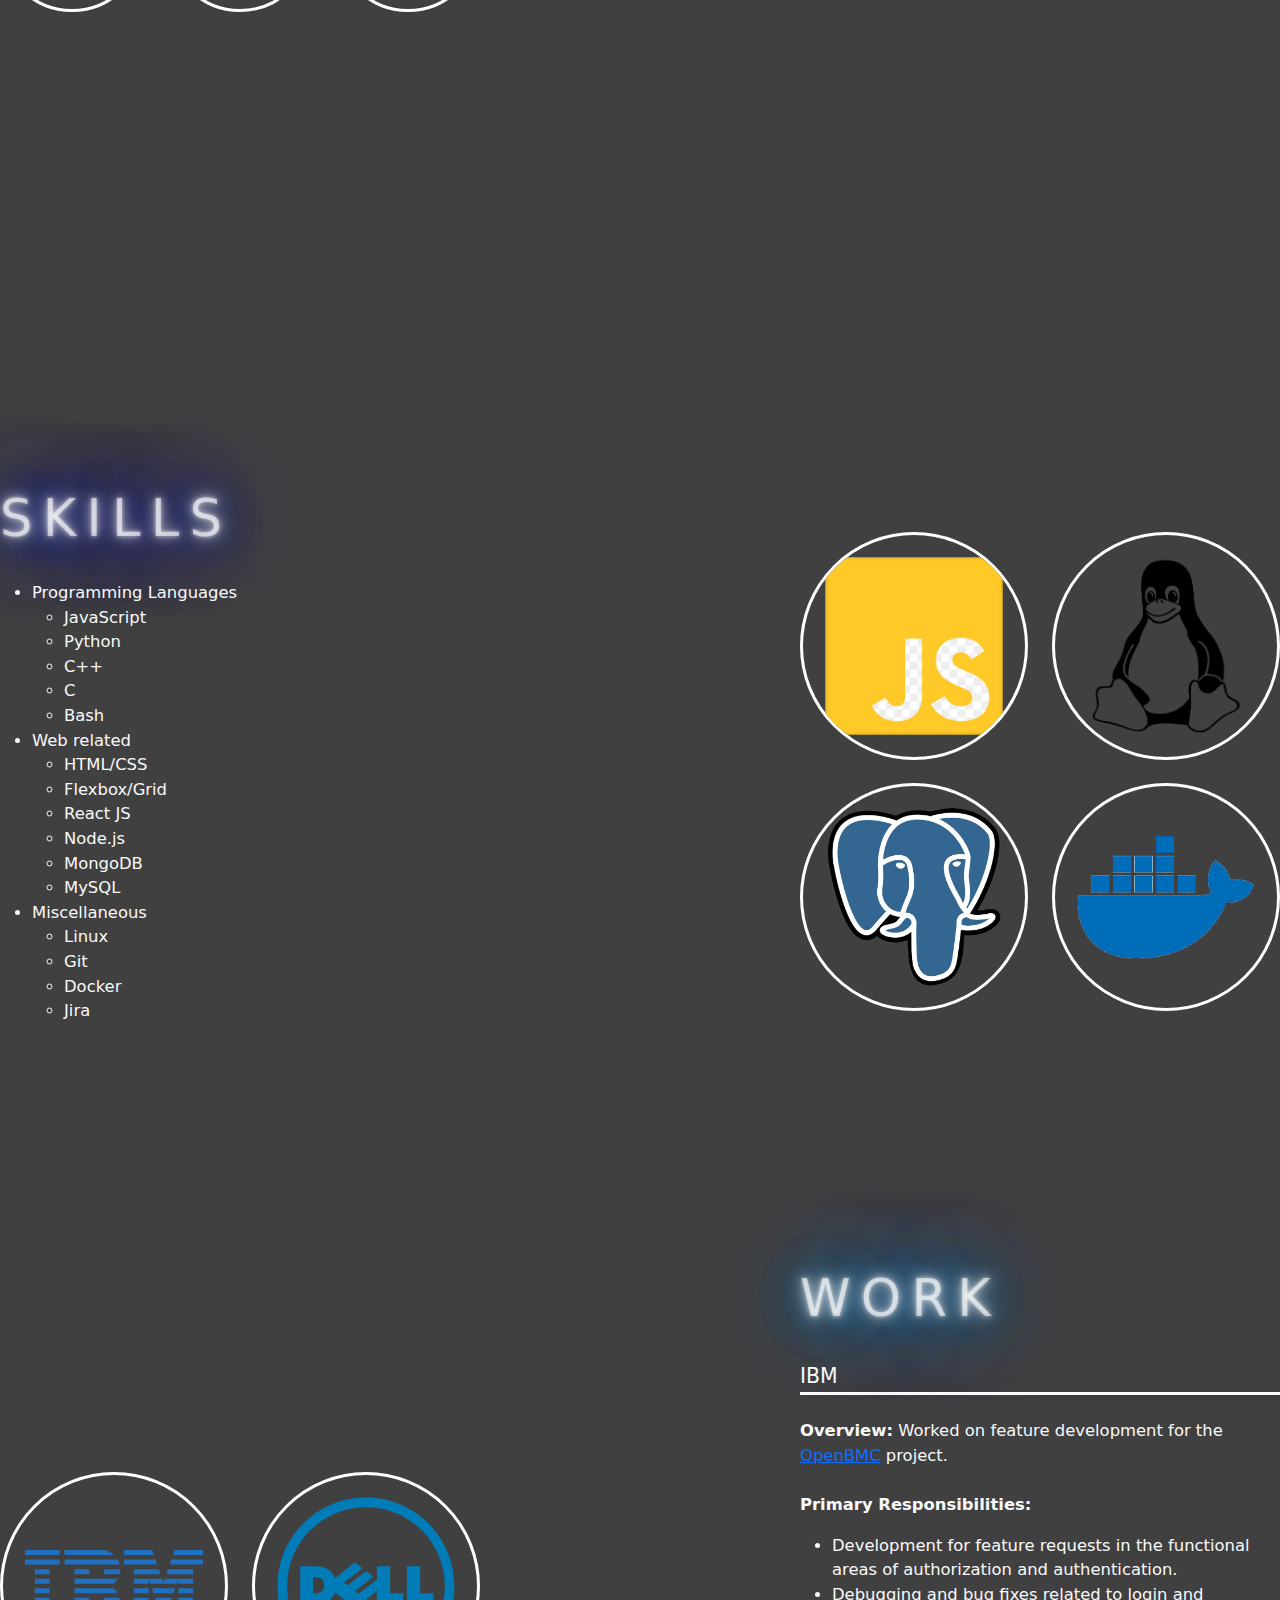
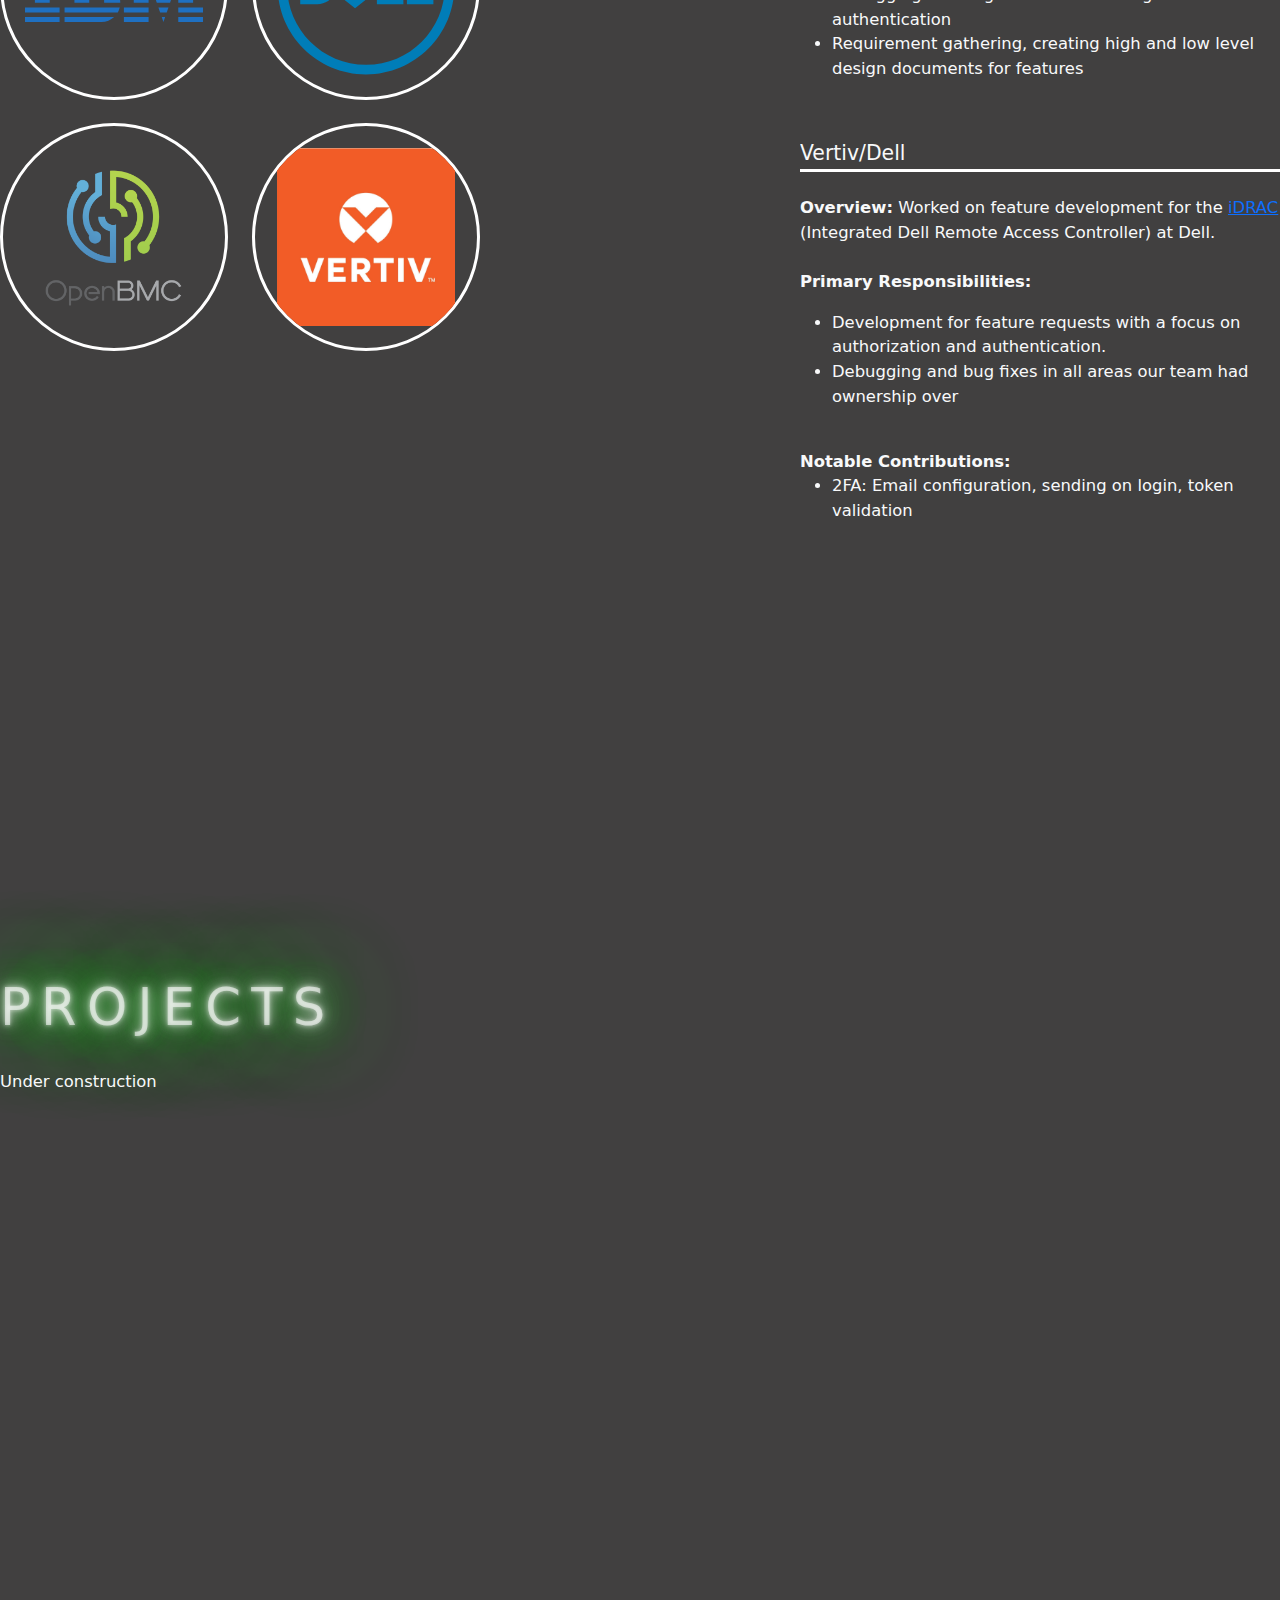
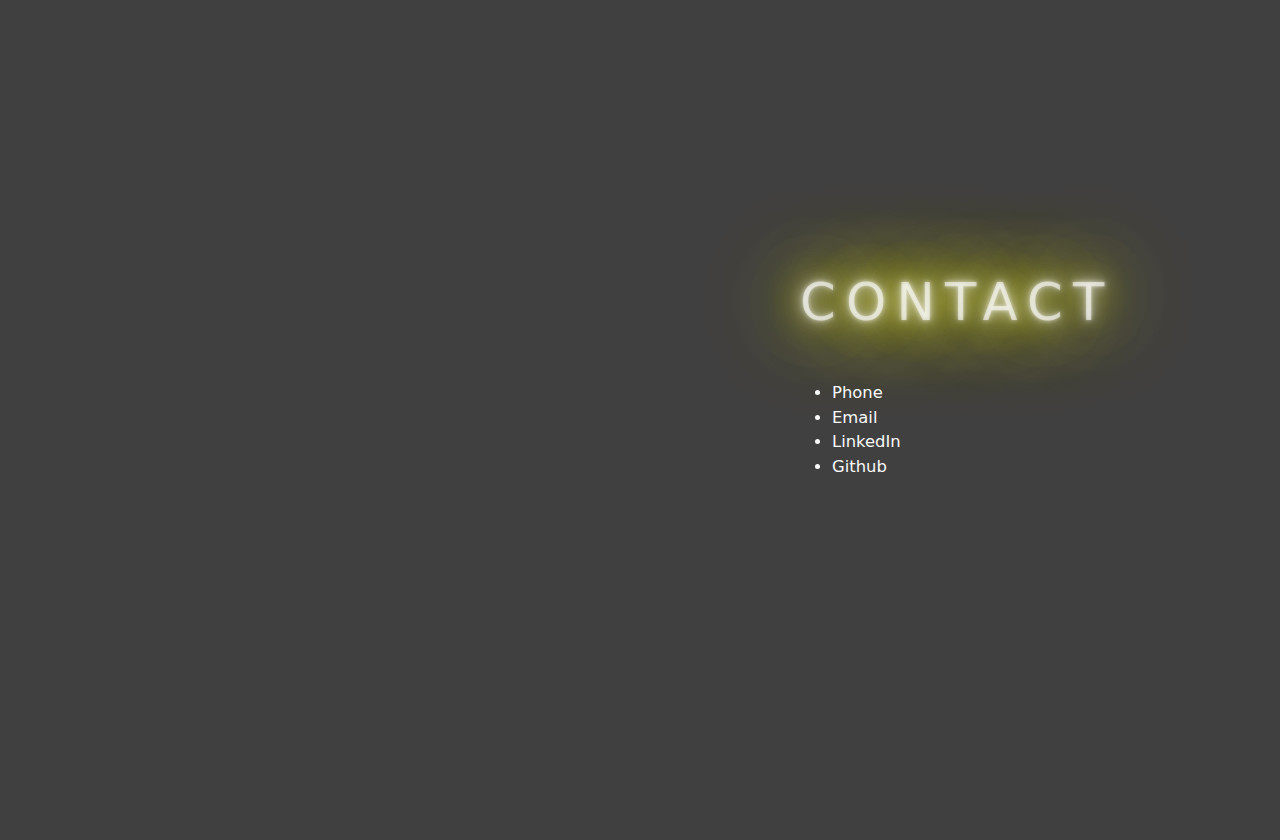
==== commit 3ca760a6: "wip" ====
--- a/portfolio2.html
+++ b/portfolio2.html
@@ -4,7 +4,7 @@
     <meta charset="UTF-8">
     <meta http-equiv="X-UA-Compatible" content="IE=edge">
     <meta name="viewport" content="width=device-width, initial-scale=1.0">
-    <title>Document</title>
+    <title>Noah Brewer</title>
     <link href="https://cdn.jsdelivr.net/npm/bootstrap@5.2.3/dist/css/bootstrap.min.css" rel="stylesheet">
     <script src="https://cdn.jsdelivr.net/npm/bootstrap@5.2.3/dist/js/bootstrap.bundle.min.js"></script>
     <link rel="stylesheet" href="styleSkelly.css">
@@ -47,10 +47,12 @@
     <div class="about">
       <div class="aboutHeader header">ABOUT</div>
       <div class="aboutDescription">
-        <p>My name is Noah Brewer <br><br>
-          I currently reside in Austin, Texas <br><br>
-          I have a background in software development and electrical engineering.<br>
-          If you're looking for someone who isn't afraid to work on a large breadth of technical challenges that involve the web, I'm your guy
+        <p>
+          <b>Name:</b> Noah Brewer <br>
+          <b>Location:</b>  Austin, Texas <br>
+          <b>Education:</b>  Bachelor of Electrical Engineering from Texas Tech University <br>
+          <b>Background:</b> I've worked as a software developer since 2018 and studied electrical engineering in college.<br>
+          <b>Summary:</b> If you're looking for someone who's excited to work on a variety of technical challenges on the web, I'm your guy.
         </p>
       </div>
     </div>
@@ -115,22 +117,31 @@
   <div class="work">
     <div class="workHeader header">WORK</div>
     <div class="workDescription">
-      <p>I've worked at the following businesses:
         <div>
-          <header>IBM</header>
-          <p>I worked on the OpenBMC initiative and was responsible for various components related
-            to authorization and authentication. <br>
-            I was in charge of several new security feature requests on OpenBMC <br>
-            The features required development in Linux's authentication mechanism <em>PAM</em> <br>
-            Integration into our web server bmcweb our messageing mechanism dbus and our backend daemons that handled the requests <br>
+          <header>IBM</header><div class="underline"></div><br>
+          <p>
+            <b>Overview:</b> Worked on feature development for the <a href="https://github.com/openbmc/openbmc#readme">OpenBMC</a> project. <br><br>
+            <b>Primary Responsibilities: </b> 
+            <ul>
+              <li>Development for feature requests in the functional areas of authorization and authentication. </li>
+              <li>Debugging and bug fixes related to login and authentication</li>
+              <li>Requirement gathering, creating high and low level design documents for features</li>
+            </ul>  <br>
           </p>
         </div>
         <div>
-          <header>Vertiv/Dell</header>
-          <p>I developed for the iDRAC (Integrated Dell Remote Access Controller) at Dell. <br>
-            The position requred working within a large codebase and developing for feature requests and analyzing issues and developing bug fixes. <br>
-            The iDRAC project built ontop of Linux and gave me the sturdy foundation of knowledge about application development on Linux. <br>
-            I took ownership of our authentication solutions where I'd work on feature development and bug fixes related authentication along with general bug fixes.
+          <header>Vertiv/Dell</header><div class="underline"></div><br>
+          <p>
+            <b>Overview:</b> Worked on feature development for the  <a href="https://www.dell.com/en-us/dt/solutions/openmanage/idrac.htm#scroll=off">iDRAC</a> (Integrated Dell Remote Access Controller) at Dell. <br><br>
+            <b>Primary Responsibilities: </b> 
+            <ul>
+              <li>Development for feature requests with a focus on authorization and authentication. </li>
+              <li>Debugging and bug fixes in all areas our team had ownership over</li>
+            </ul>  <br>
+            <b>Notable Contributions: </b> 
+              <ul>
+                <li>2FA: Email configuration, sending on login, token validation</li>
+              </ul>
           </p>
         </div>
         <!--<div>
@@ -142,7 +153,6 @@
             Wrote documentation on diagnostic and repair procedures to assist technologists. 
           </p>
         </div>-->
-      </p>
     </div>
   </div>
   <div class="workSupport">
--- a/styleSkelly.css
+++ b/styleSkelly.css
@@ -4,7 +4,14 @@
 }
 body{
     background-color: #414040 !important;
-
+}
+header{
+    font-size:calc(14px + .5vw);
+
+}
+.underline{
+    border-bottom: white 3px solid;
+    width: 100%;
 }
 #skelly{
     position: absolute;
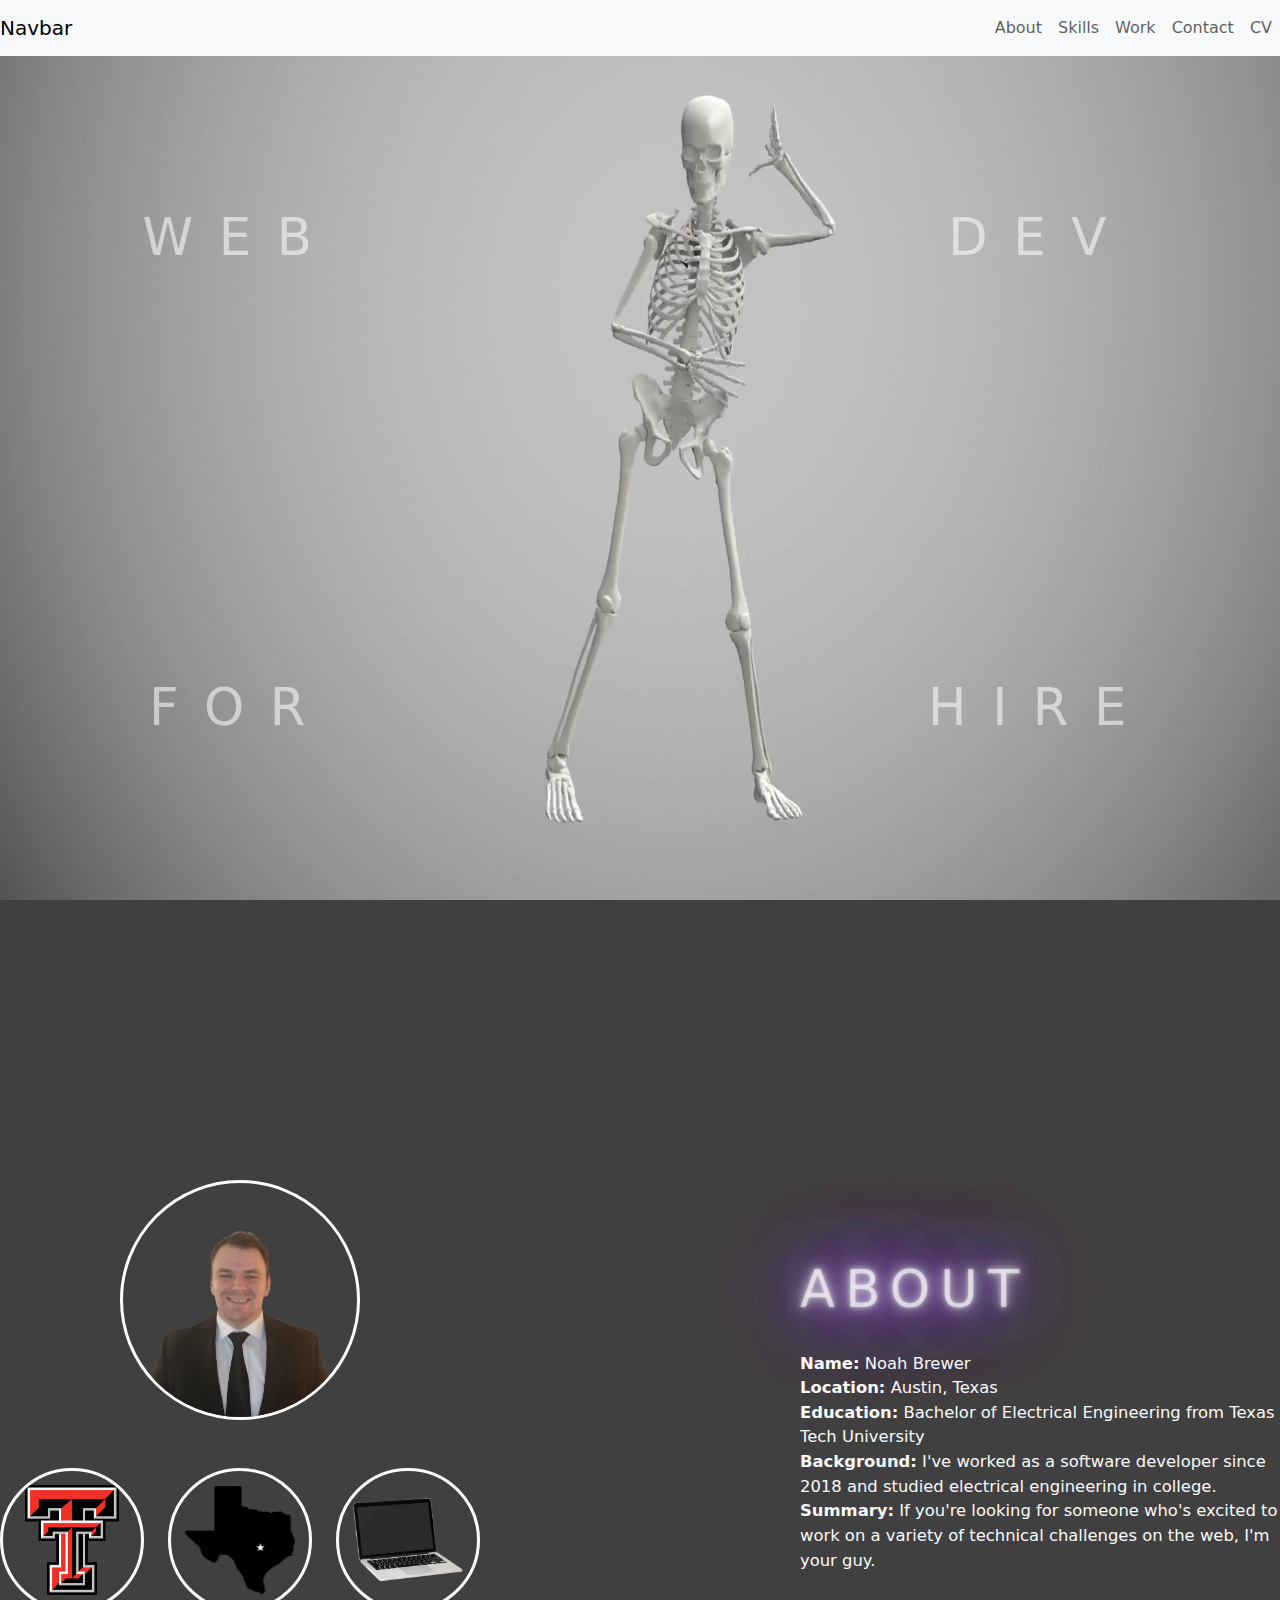
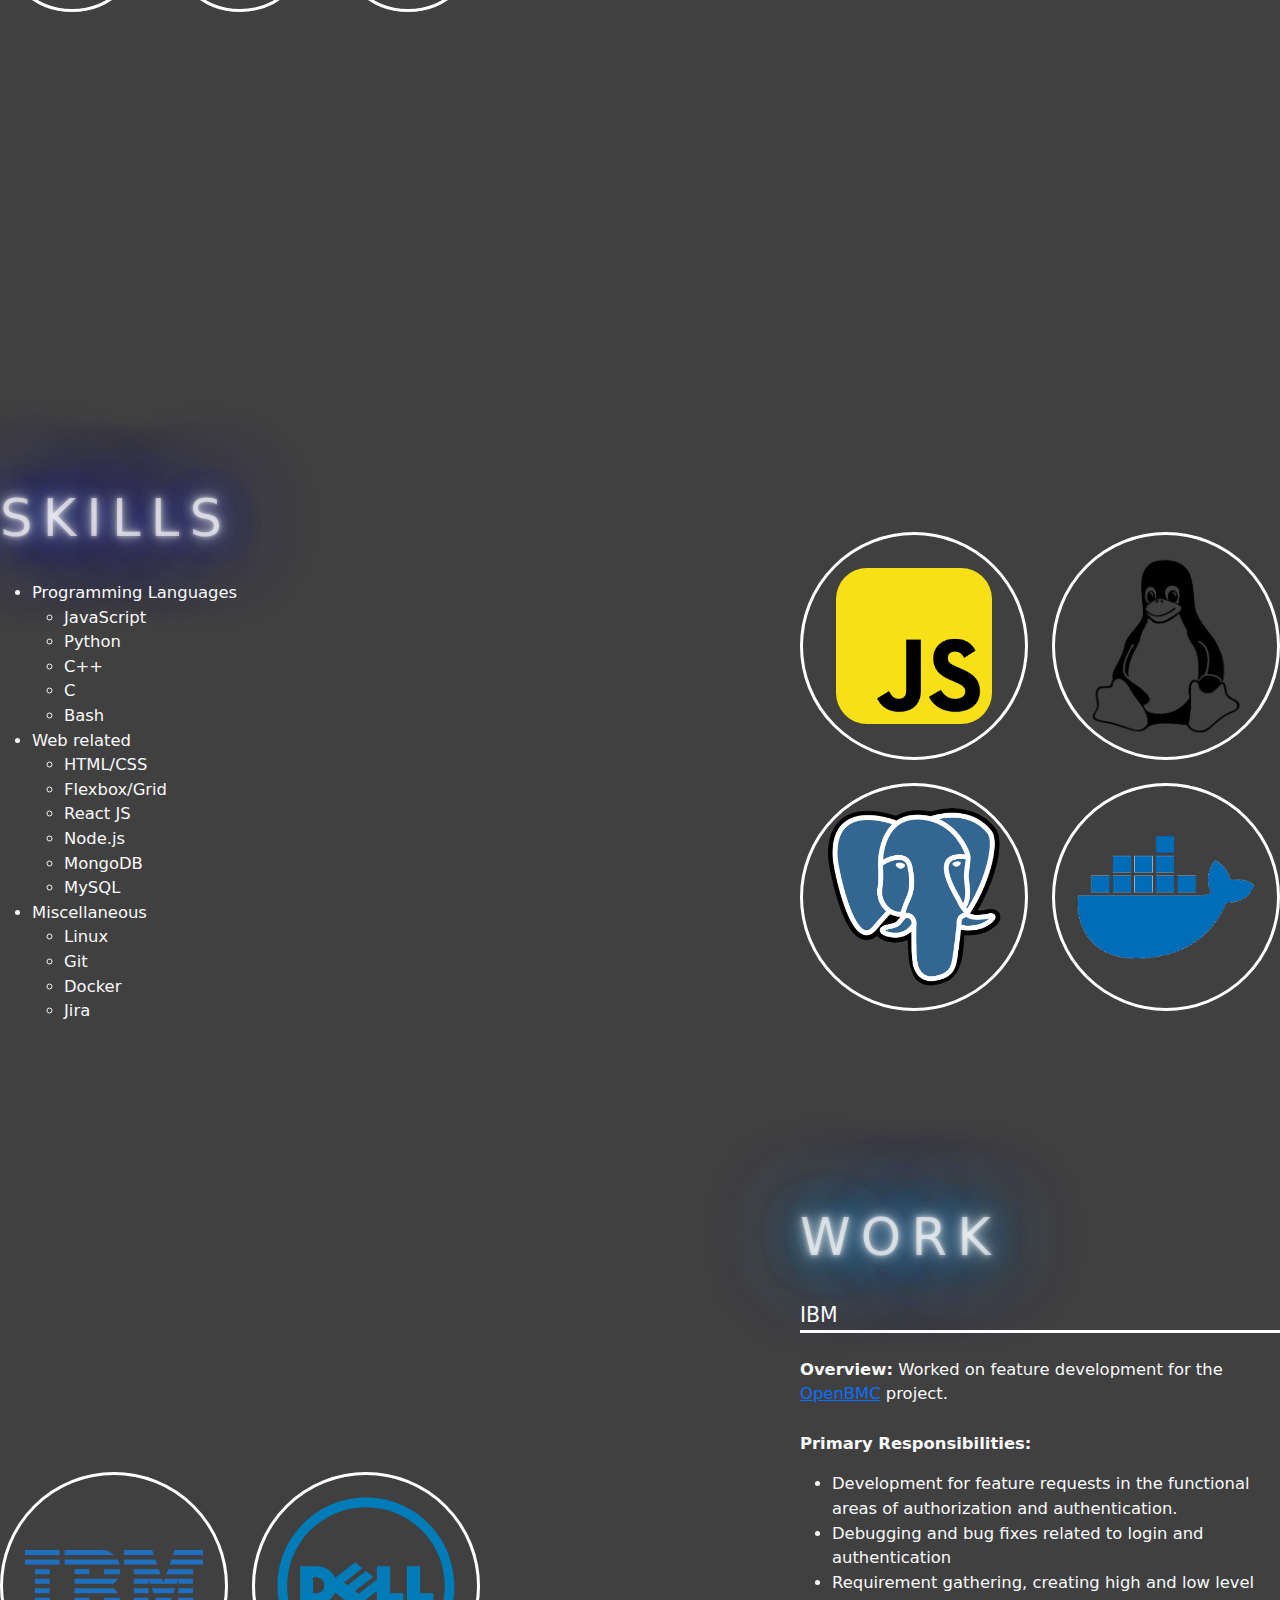
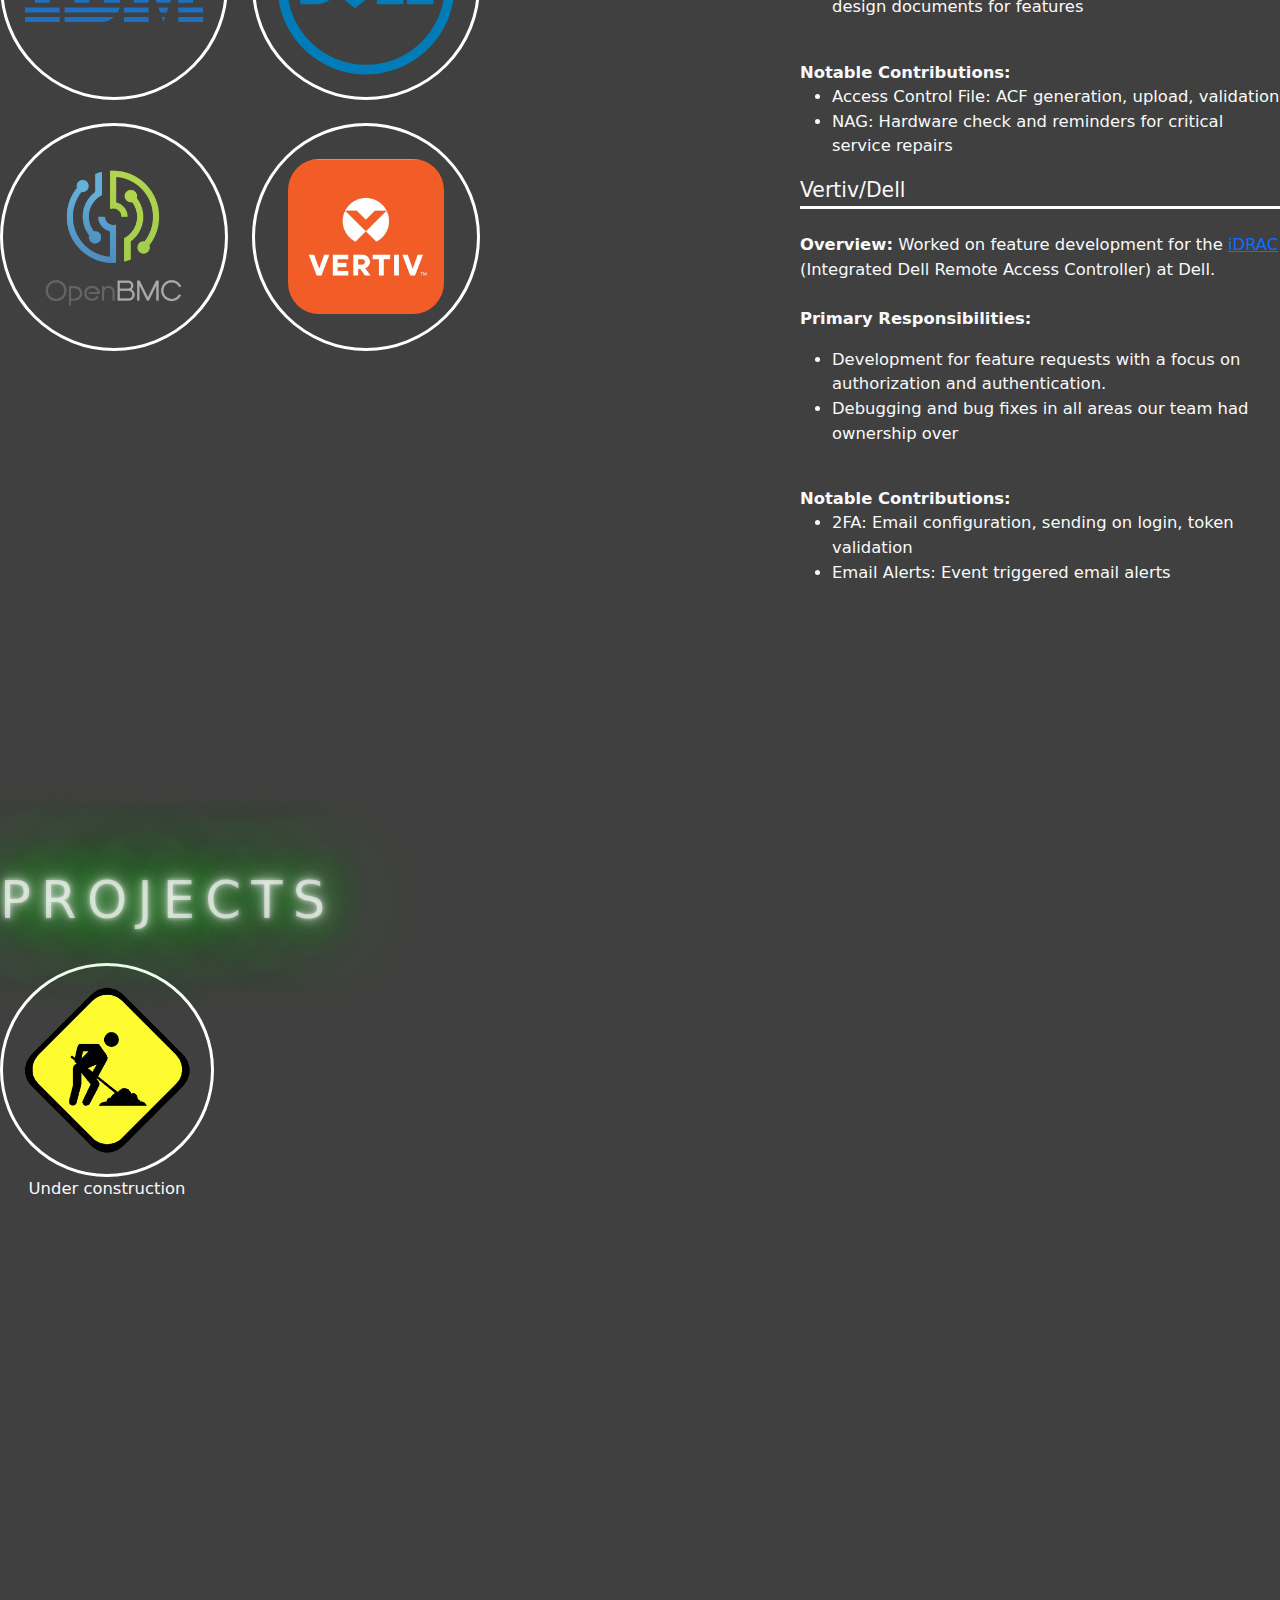
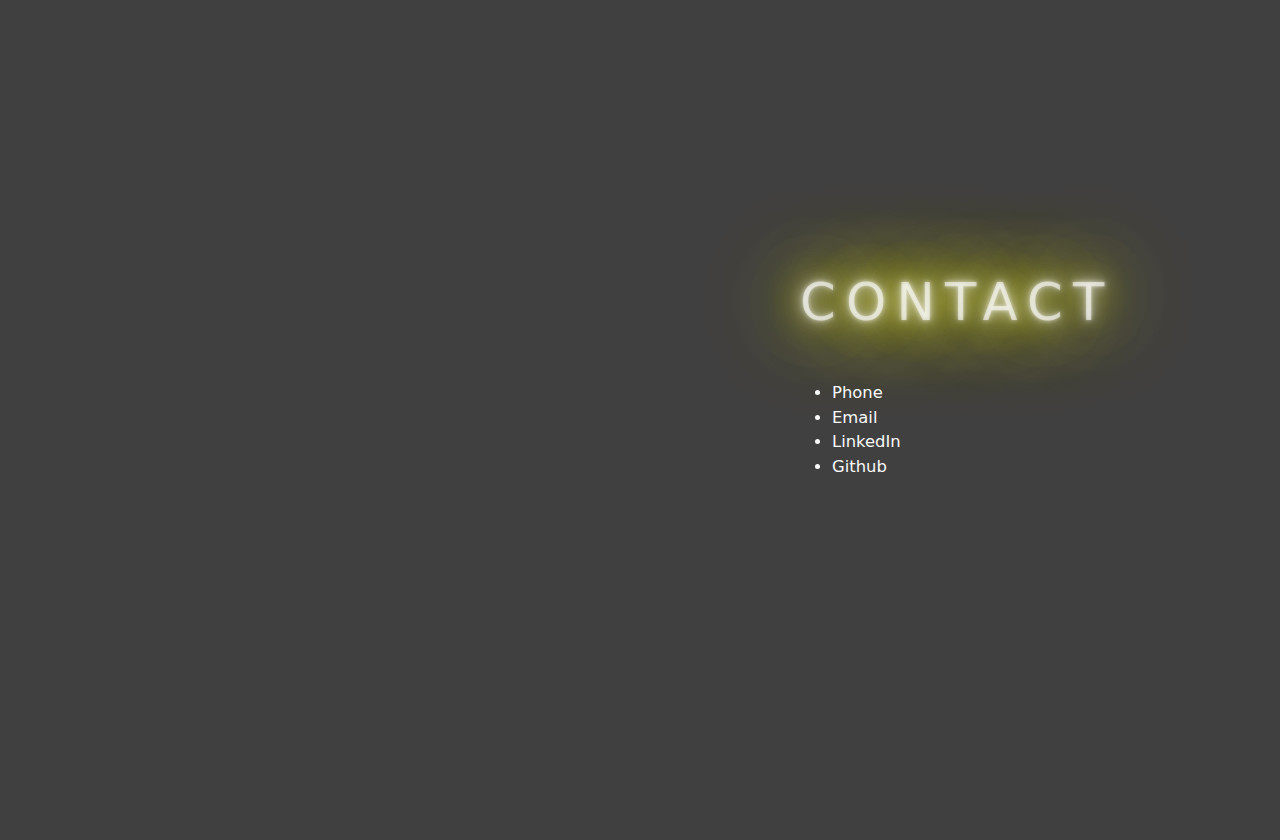
==== commit 5ef914e7: "wip" ====
--- a/portfolio2.html
+++ b/portfolio2.html
@@ -109,7 +109,7 @@
     </div>
   </div>
   <div class="skillsSupport">
-    <img class="image" src="assets/images/javascript.png" alt="tech logo">
+    <img class="image blockimg" src="assets/images/javascript.png" alt="tech logo">
     <img class="image" src="assets/images/linuxtux.png" alt="tech logo">
     <img class="image" src="assets/images/postgresql.png" alt="tech logo">
     <img class="image" src="assets/images/docker.png" alt="tech logo">
@@ -127,6 +127,11 @@
               <li>Debugging and bug fixes related to login and authentication</li>
               <li>Requirement gathering, creating high and low level design documents for features</li>
             </ul>  <br>
+            <b>Notable Contributions: </b> 
+            <ul>
+              <li>Access Control File: ACF generation, upload, validation</li>
+              <li>NAG: Hardware check and reminders for critical service repairs</li>
+            </ul>
           </p>
         </div>
         <div>
@@ -141,6 +146,7 @@
             <b>Notable Contributions: </b> 
               <ul>
                 <li>2FA: Email configuration, sending on login, token validation</li>
+                <li>Email Alerts: Event triggered email alerts</li>
               </ul>
           </p>
         </div>
@@ -159,15 +165,19 @@
     <img class="image" src="assets/images/IBM_logo.svg" width="100px" height="100px" >
     <img class="image" src="assets/images/Dell_Logo.svg" width="100px" height="100px" >
     <img class="image" src="assets/images/OpenBMC_logo.png" alt="tech logo">
-    <img class="image" src="assets/images/vertiv.png" alt="tech logo">
+    <img class="image blockimg" src="assets/images/vertiv.png" alt="tech logo">
   </div>
   
   <div class="projects">
     <div class="projectsHeader header">PROJECTS</div>
     <div class="projectsDescription">
-      <p>
-        Under construction
-      </p>
+      <div style="text-align: center; width: fit-content;">
+        <img class="image" src="assets/images/underConstruction.png" alt="tech logo">
+        <p>
+          Under construction
+        </p>
+      </div>
+
     </div>
   </div>
   <div class="contact">
--- a/styleSkelly.css
+++ b/styleSkelly.css
@@ -1,6 +1,10 @@
 *{
     margin: 0;
     padding: 0;
+}
+.image.blockimg{
+    width: 70%;
+    border-radius: 20%;
 }
 body{
     background-color: #414040 !important;
@@ -286,6 +290,7 @@
     /*background-color: #BBB8C0;*/
     height: 60%;
     overflow: hidden;
+ 
 }
 
 .contact{
@@ -341,4 +346,4 @@
     align-self: start;
     justify-self: center;
     max-width: 300px;
-}+}
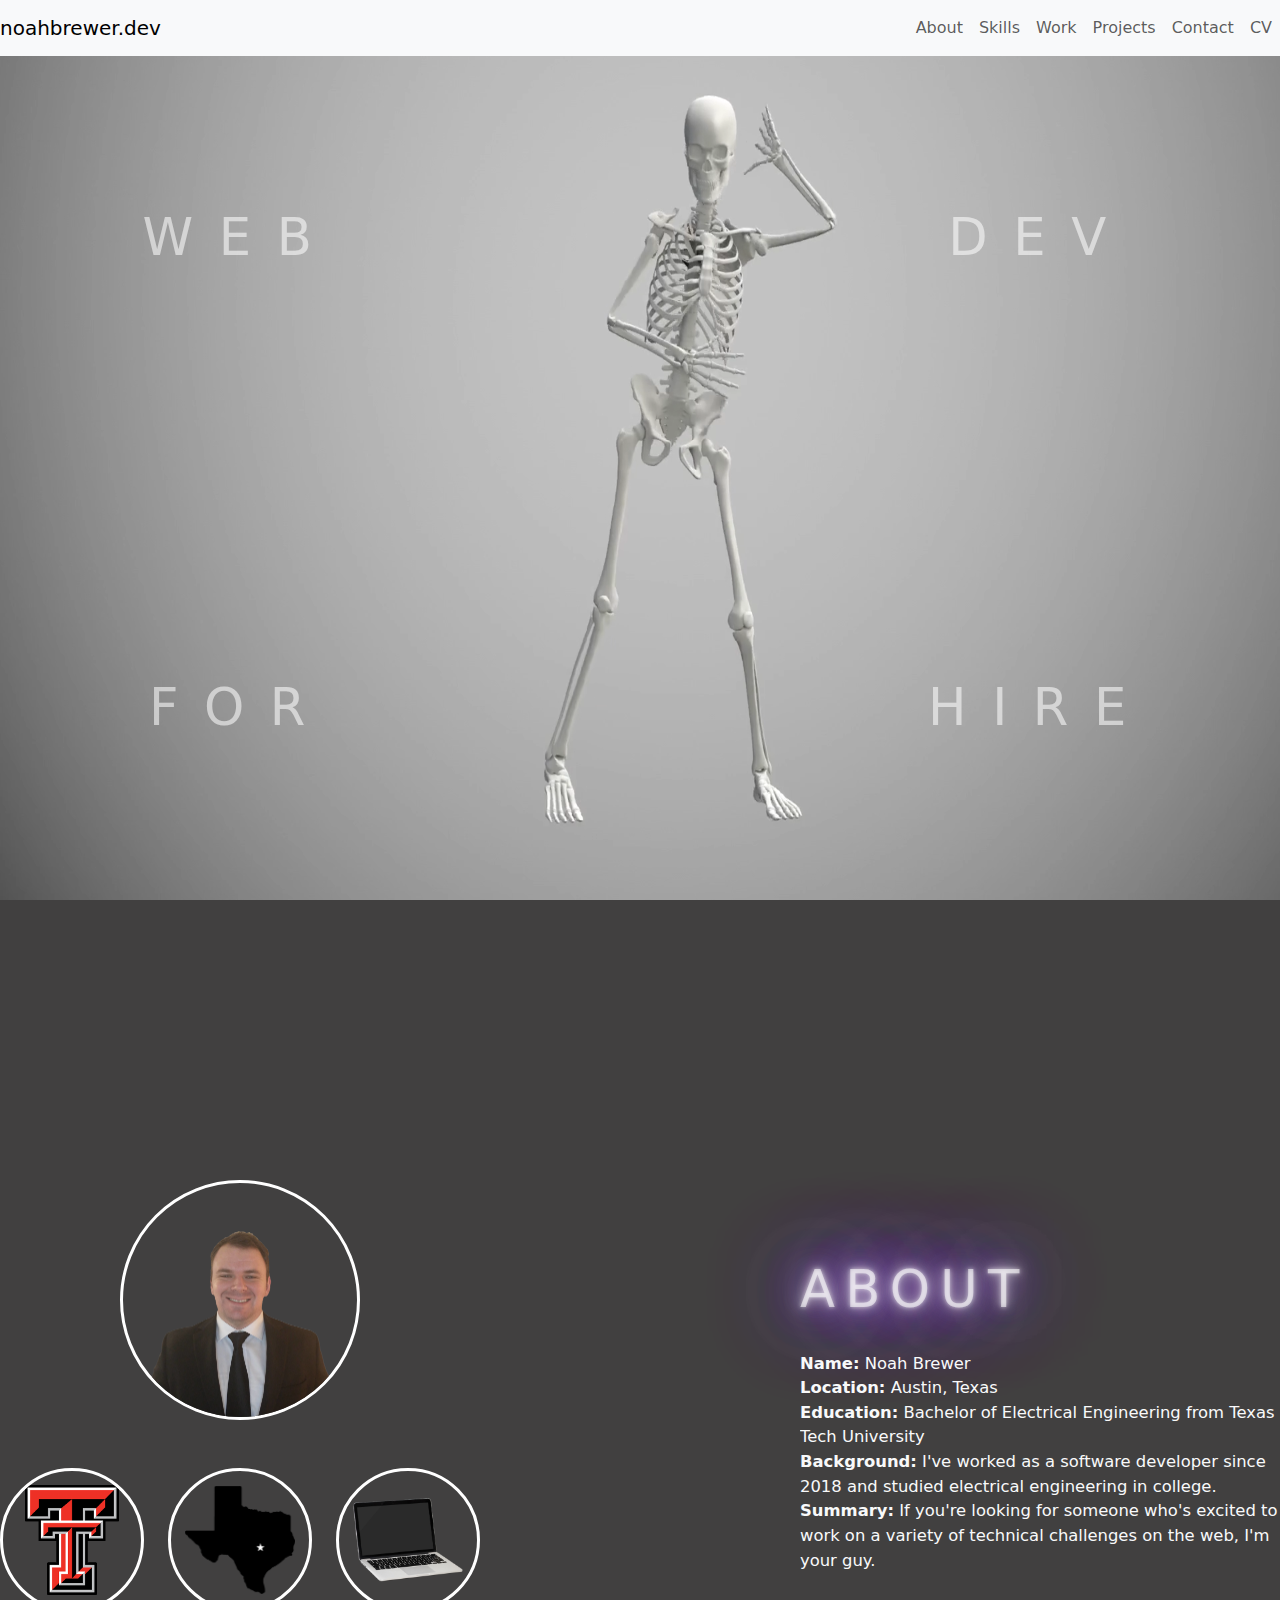
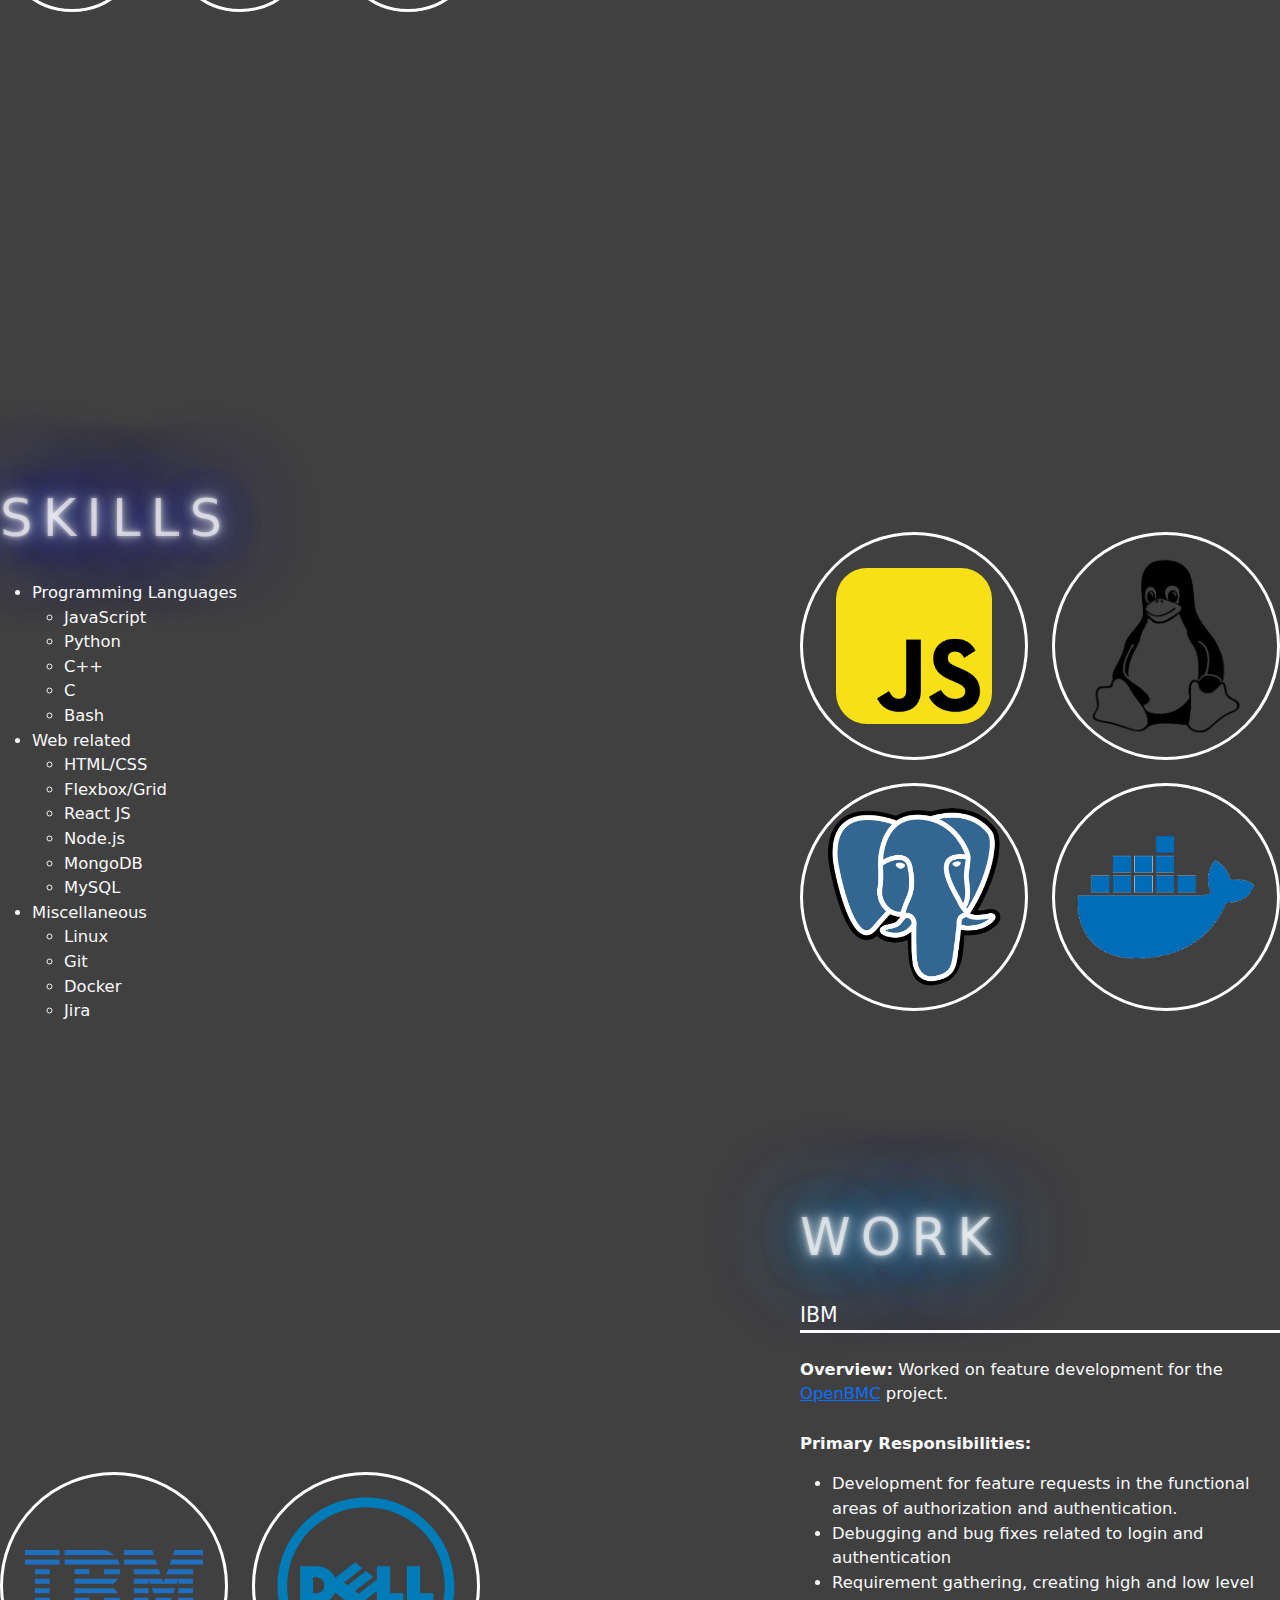
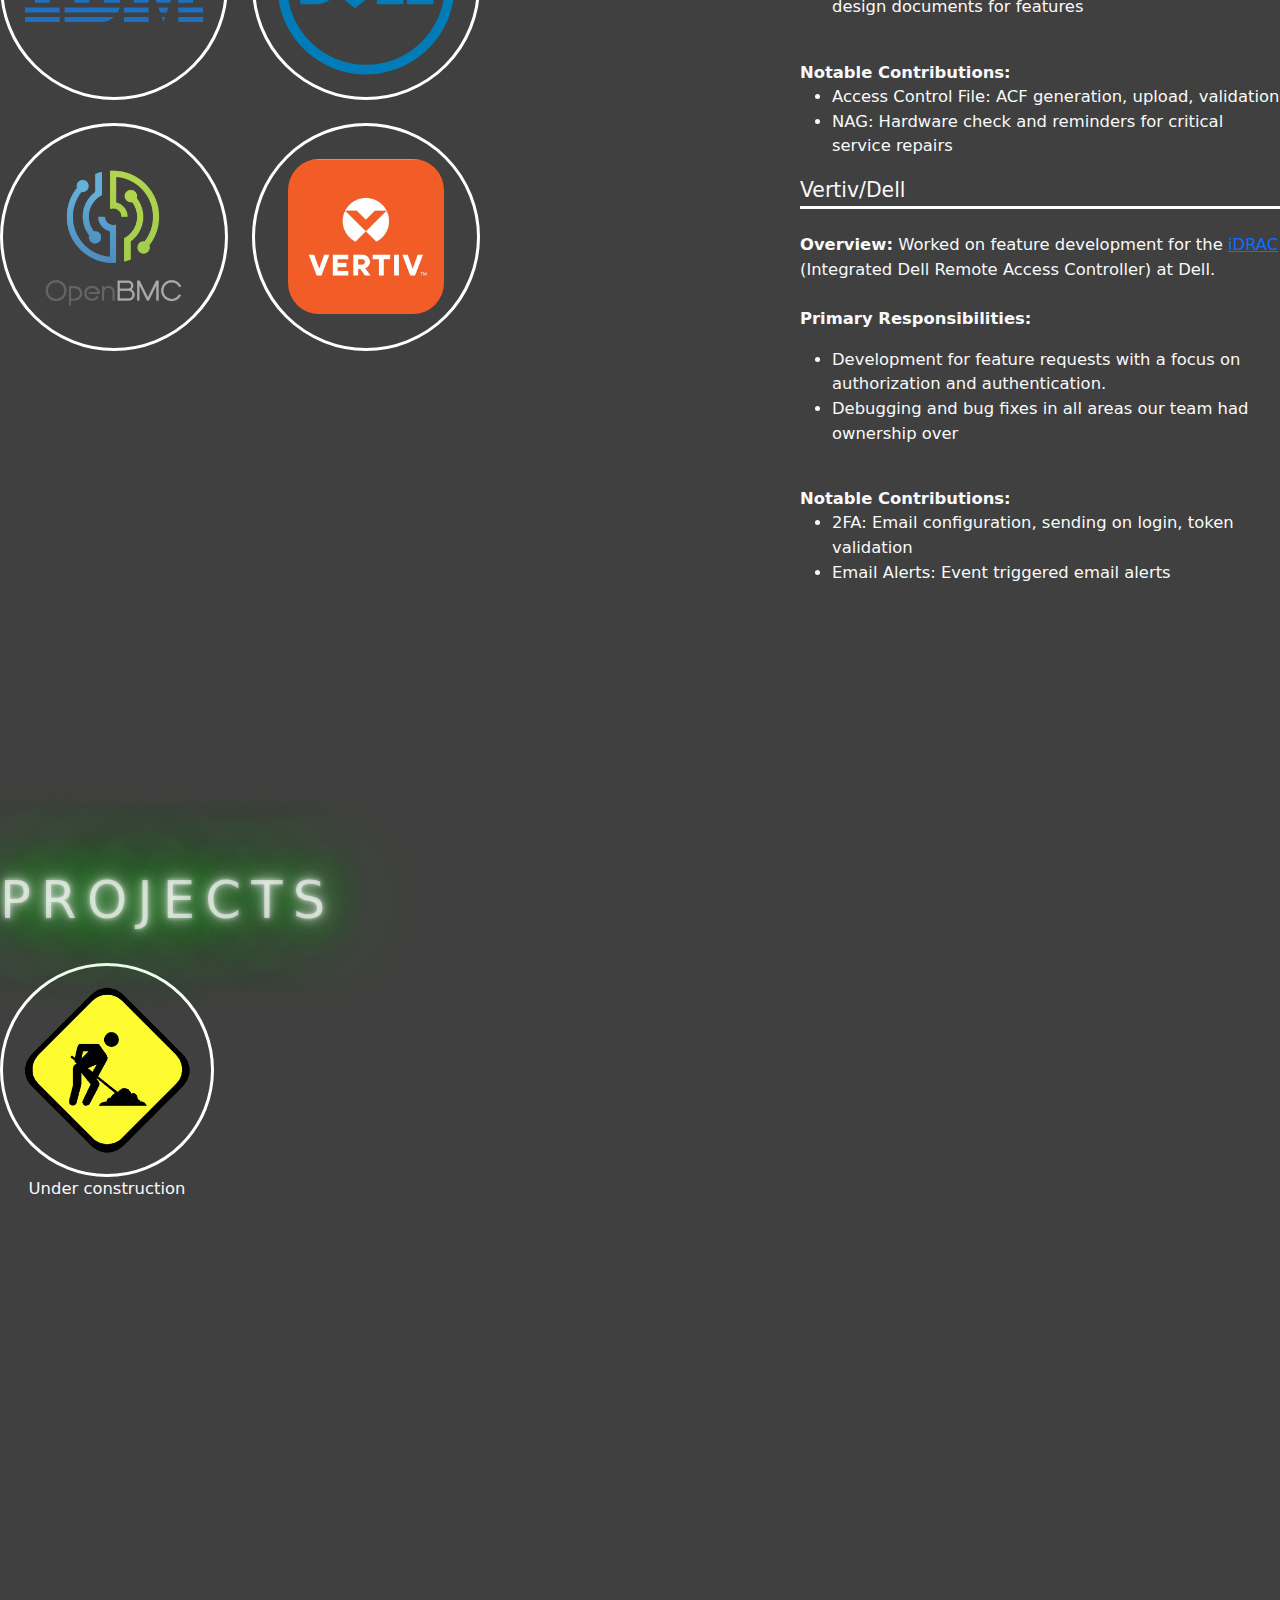
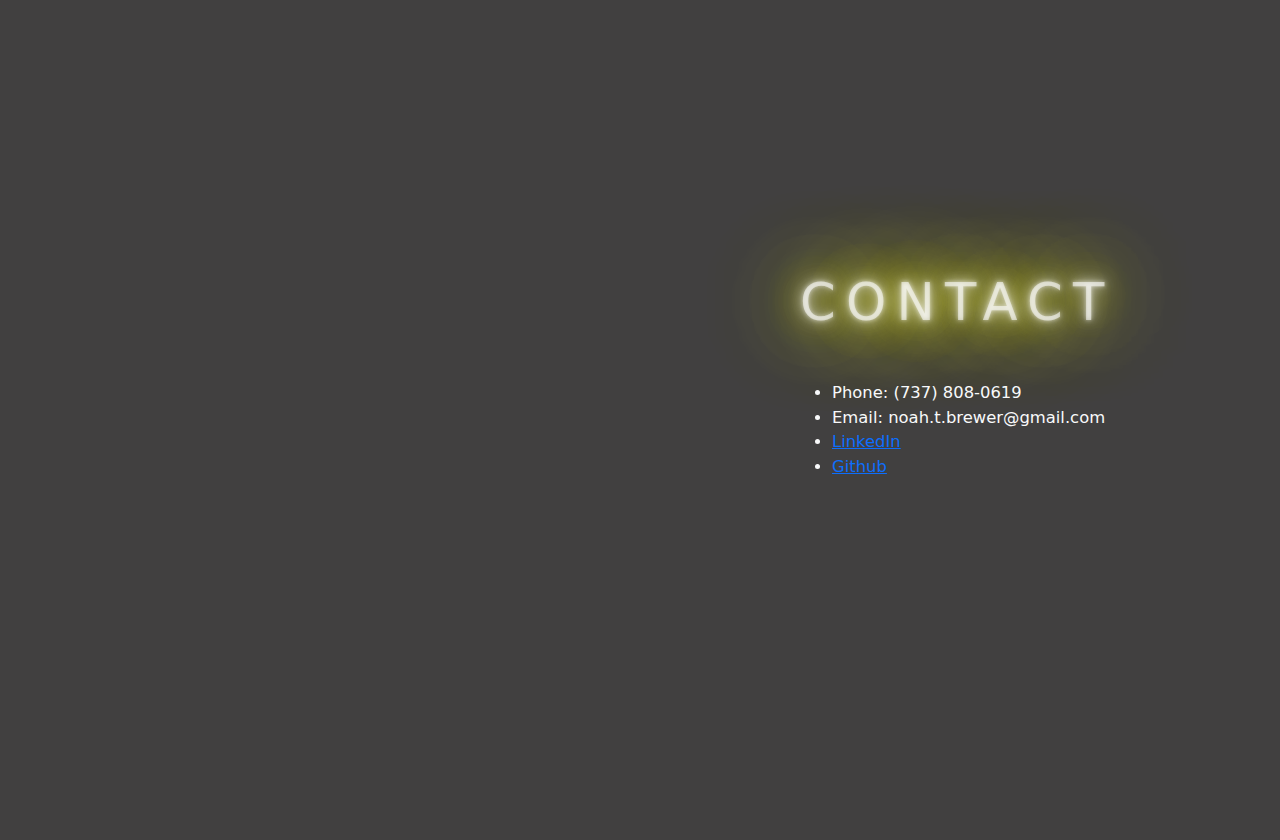
==== commit c0e99354: "wip" ====
--- a/portfolio2.html
+++ b/portfolio2.html
@@ -13,26 +13,29 @@
 <body>
   <div class="navcontainer">
     <nav class="navbar navbar-expand-lg navbar-light bg-light">
-      <a class="navbar-brand" href="#">Navbar</a>
+      <a class="navbar-brand" href="#">noahbrewer.dev</a>
       <button class="navbar-toggler" type="button" data-toggle="collapse" data-target="#navbarNav" aria-controls="navbarNav" aria-expanded="false" aria-label="Toggle navigation">
         <span class="navbar-toggler-icon"></span>
       </button>
       <div class="collapse navbar-collapse" id="navbarNav">
         <ul class="navbar-nav ms-auto">
           <li class="nav-item active">
-            <a class="nav-link" href="#">About</a>
-          </li>
-          <li class="nav-item">
-            <a class="nav-link" href="#">Skills</a>
-          </li>
-          <li class="nav-item">
-            <a class="nav-link" href="#">Work</a>
-          </li>
-          <li class="nav-item">
-            <a class="nav-link" href="#">Contact</a>
-          </li>
-          <li class="nav-item">
-            <a class="nav-link" href="#">CV</a>
+            <a class="nav-link" href="#aboutTop">About</a>
+          </li>
+          <li class="nav-item">
+            <a class="nav-link" href="#skillsTop">Skills</a>
+          </li>
+          <li class="nav-item">
+            <a class="nav-link" href="#workTop">Work</a>
+          </li>
+          <li class="nav-item">
+            <a class="nav-link" href="#projectsTop">Projects</a>
+          </li>
+          <li class="nav-item">
+            <a class="nav-link" href="#contactTop">Contact</a>
+          </li>
+          <li class="nav-item">
+            <a class="nav-link" href="assets/NoahBrewerResume.pdf" target="_blank">CV</a>
           </li>
         </ul>
       </div>
@@ -44,7 +47,8 @@
     <p id="developer">DEV</p>
     <p id="for">FOR</p>
     <p id="hire">HIRE</p>
-    <div class="about">
+    <div class="about" >
+      <a class="anchor" id="aboutTop"></a>
       <div class="aboutHeader header">ABOUT</div>
       <div class="aboutDescription">
         <p>
@@ -56,7 +60,7 @@
         </p>
       </div>
     </div>
-    <div class="aboutSupport">
+    <div class="aboutSupport" id="about">
       <div class="profilePicContainer">
         <img class="image profilePic" src="assets/images/noahbrewersquareimage.png" alt="profile pic">
       </div>
@@ -64,7 +68,8 @@
       <img class="image texas" src="assets/images/austintexas.png" alt="austin texas">
       <img class="image" src="assets/images/laptop.png" alt="tech logo">
     </div>
-    <div class="skills">
+    <div class="skills" id="skills">
+      <a class="anchor" id="skillsTop"></a>
       <div class="skillsHeader header">SKILLS</div>
       <div class="skillsDescription">
         <ul>
@@ -108,13 +113,15 @@
       </ul>
     </div>
   </div>
-  <div class="skillsSupport">
+  <div class="skillsSupport" >
     <img class="image blockimg" src="assets/images/javascript.png" alt="tech logo">
     <img class="image" src="assets/images/linuxtux.png" alt="tech logo">
     <img class="image" src="assets/images/postgresql.png" alt="tech logo">
     <img class="image" src="assets/images/docker.png" alt="tech logo">
   </div>
-  <div class="work">
+  <div class="work" id="work">
+    <a class="anchor" id="workTop"></a>
+
     <div class="workHeader header">WORK</div>
     <div class="workDescription">
         <div>
@@ -168,7 +175,9 @@
     <img class="image blockimg" src="assets/images/vertiv.png" alt="tech logo">
   </div>
   
-  <div class="projects">
+  <div class="projects" id="projects">
+    <a class="anchor" id="projectsTop"></a>
+
     <div class="projectsHeader header">PROJECTS</div>
     <div class="projectsDescription">
       <div style="text-align: center; width: fit-content;">
@@ -180,15 +189,17 @@
 
     </div>
   </div>
-  <div class="contact">
+  <div class="contact" id="contact">
+    <a class="anchor" id="contactTop"></a>
+
     <div class="contactHeader header">CONTACT</div>
     <div class="contactDescription">
       <p>
         <ul>
-          <li>Phone</li>
-          <li>Email</li>
-          <li>LinkedIn</li>
-          <li>Github</li>
+          <li>Phone: (737) 808-0619</li>
+          <li>Email: noah.t.brewer@gmail.com</li>
+          <li><a href="http://linkedin.com/in/noah-t-brewer">LinkedIn</a></li>
+          <li><a href="http://github.com/human3rr">Github</a></li>
         </ul>
       </p>
     </div>
--- a/styleSkelly.css
+++ b/styleSkelly.css
@@ -129,6 +129,12 @@
     visibility: visible !important;
     animation: fadeOut 1s forwards;
 }
+a.anchor{
+    display: block;
+    position: relative;
+    top: -250px;
+    visibility: hidden;
+}
 .about{
     grid-area: 4 / 3 / 6 / 4;
     align-self: center;
